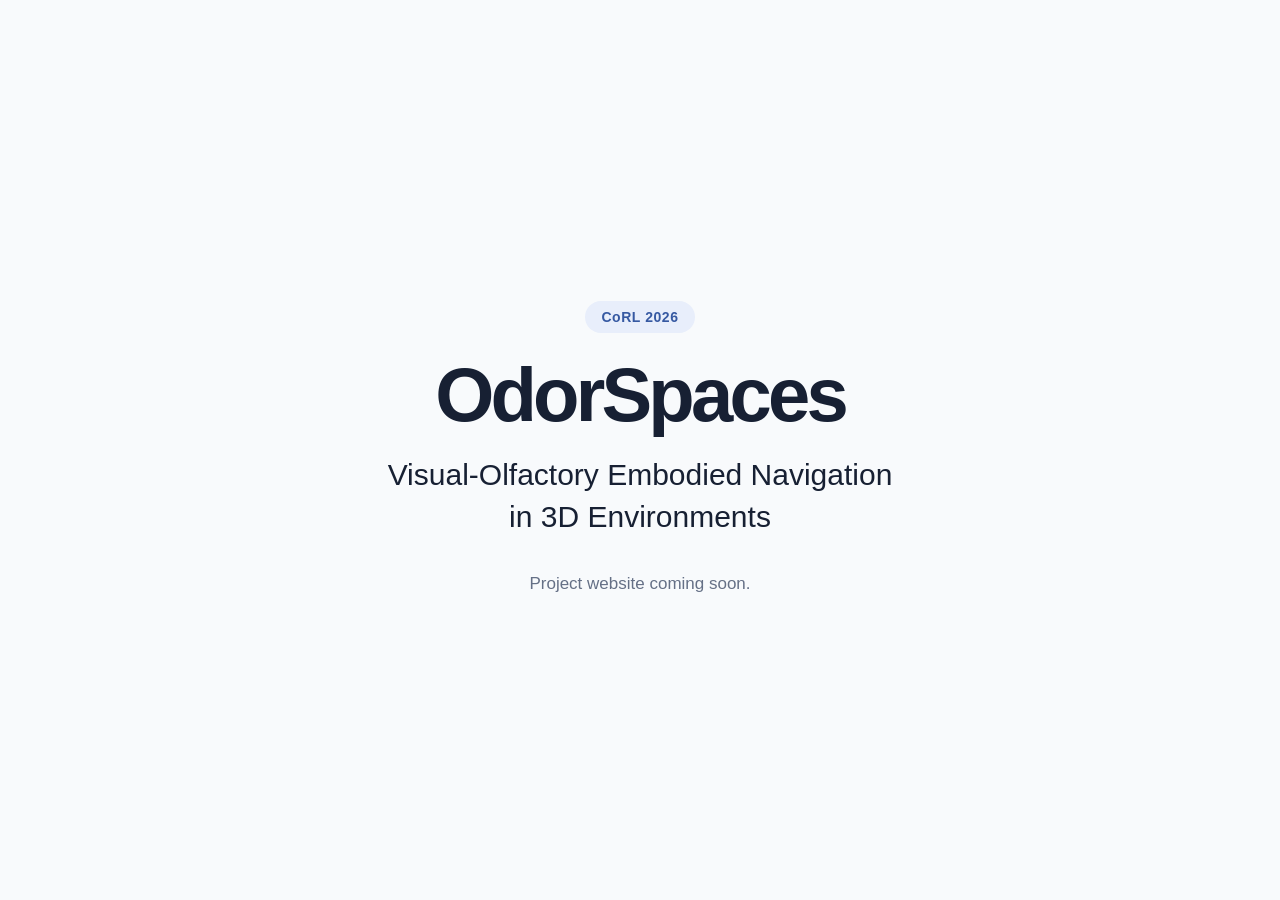
==== index.html @ 456e02c8 "Create index.html" ====
<!DOCTYPE html>
<html lang="en">
<head>
  <meta charset="UTF-8" />
  <meta name="viewport" content="width=device-width, initial-scale=1.0" />
  <meta name="description" content="OdorSpaces: Visual-Olfactory Embodied Navigation in 3D Environments — CoRL 2026 project page (coming soon)." />
  <title>OdorSpaces | CoRL 2026</title>
  <style>
    * { box-sizing: border-box; }
    body {
      margin: 0;
      min-height: 100vh;
      display: grid;
      place-items: center;
      padding: 28px;
      background: #f8fafc;
      color: #172033;
      font-family: -apple-system, BlinkMacSystemFont, "Segoe UI", Roboto, Arial, sans-serif;
      text-align: center;
    }
    main { max-width: 760px; }
    .tag {
      display: inline-block;
      margin-bottom: 18px;
      padding: 8px 16px;
      border-radius: 999px;
      background: #e8eefb;
      color: #3659a2;
      font-size: 14px;
      font-weight: 700;
      letter-spacing: .04em;
    }
    h1 { margin: 0 0 16px; font-size: clamp(44px, 9vw, 76px); letter-spacing: -.05em; }
    h2 { margin: 0; font-size: clamp(21px, 4vw, 30px); font-weight: 500; line-height: 1.4; }
    p { margin: 32px 0 0; color: #657086; font-size: 17px; line-height: 1.65; }
  </style>
</head>
<body>
  <main>
    <span class="tag">CoRL 2026</span>
    <h1>OdorSpaces</h1>
    <h2>Visual-Olfactory Embodied Navigation<br />in 3D Environments</h2>
    <p>Project website coming soon.</p>
  </main>
</body>
</html>
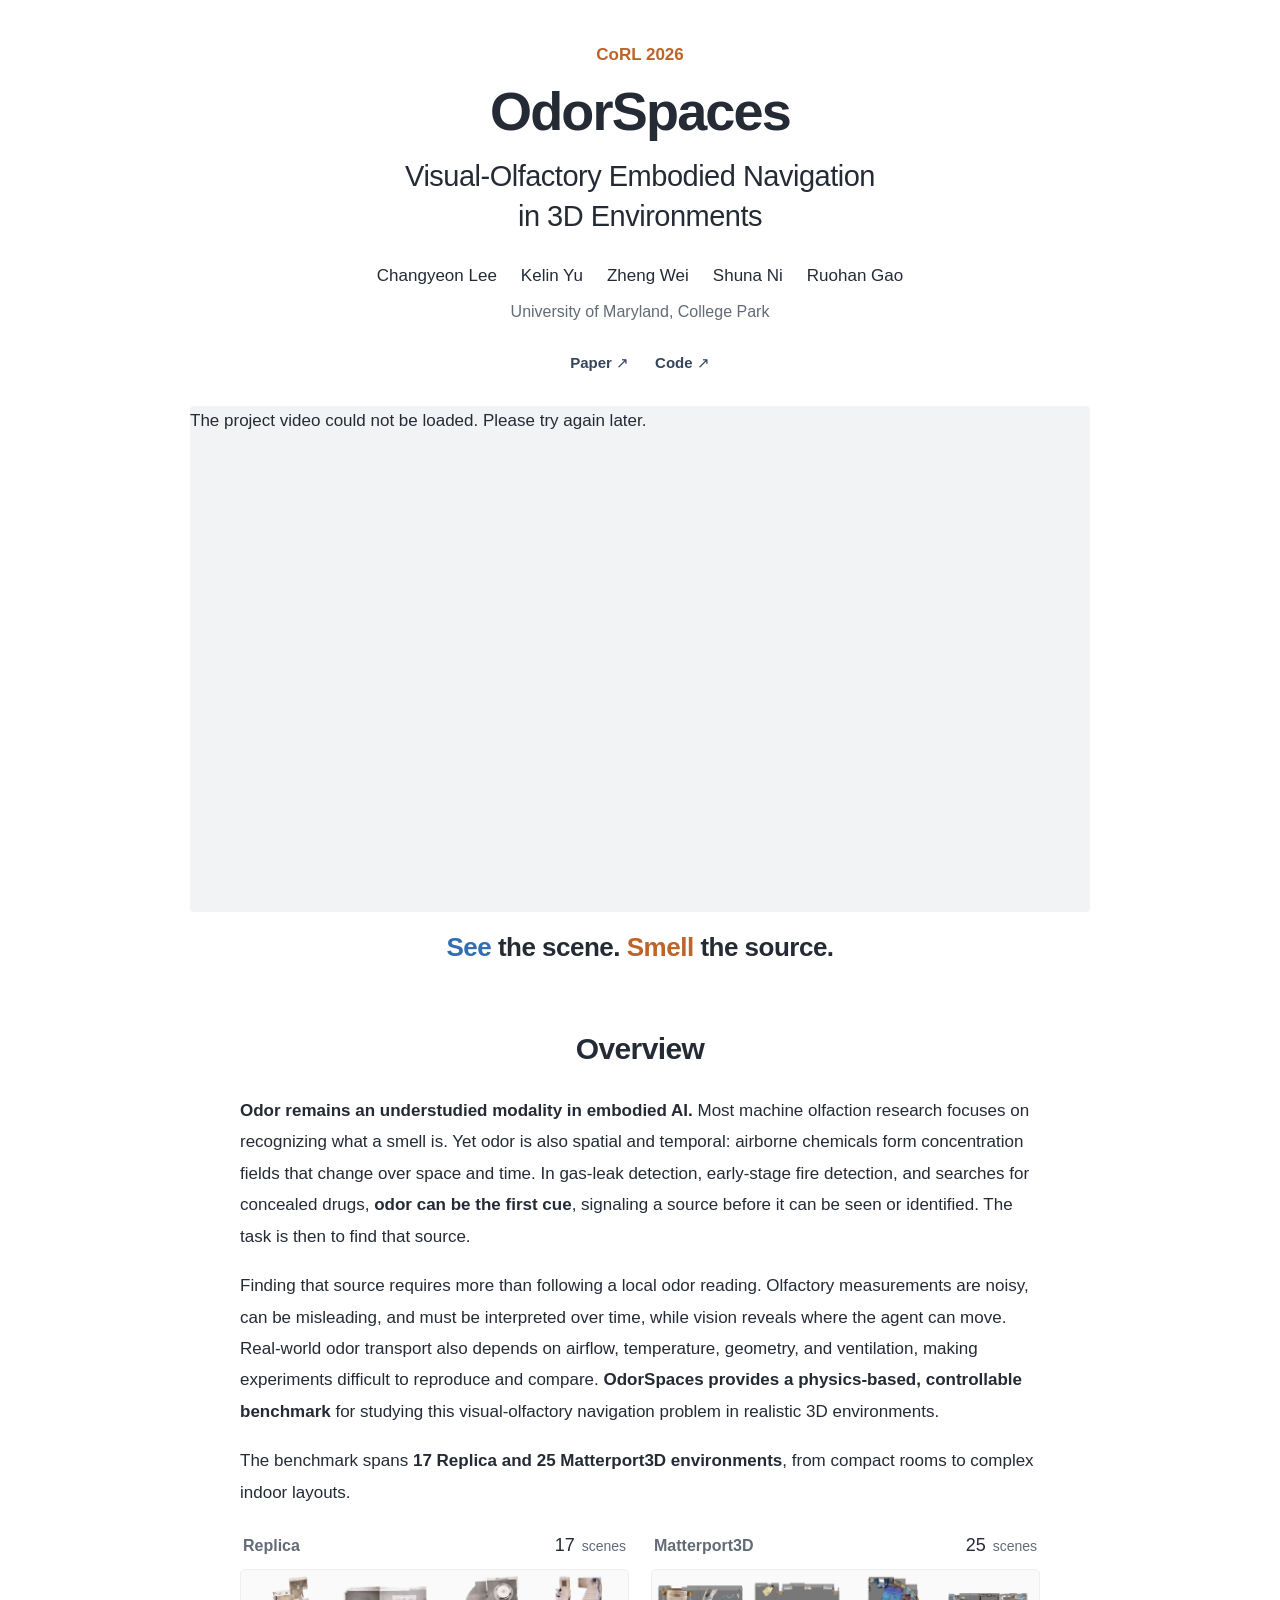
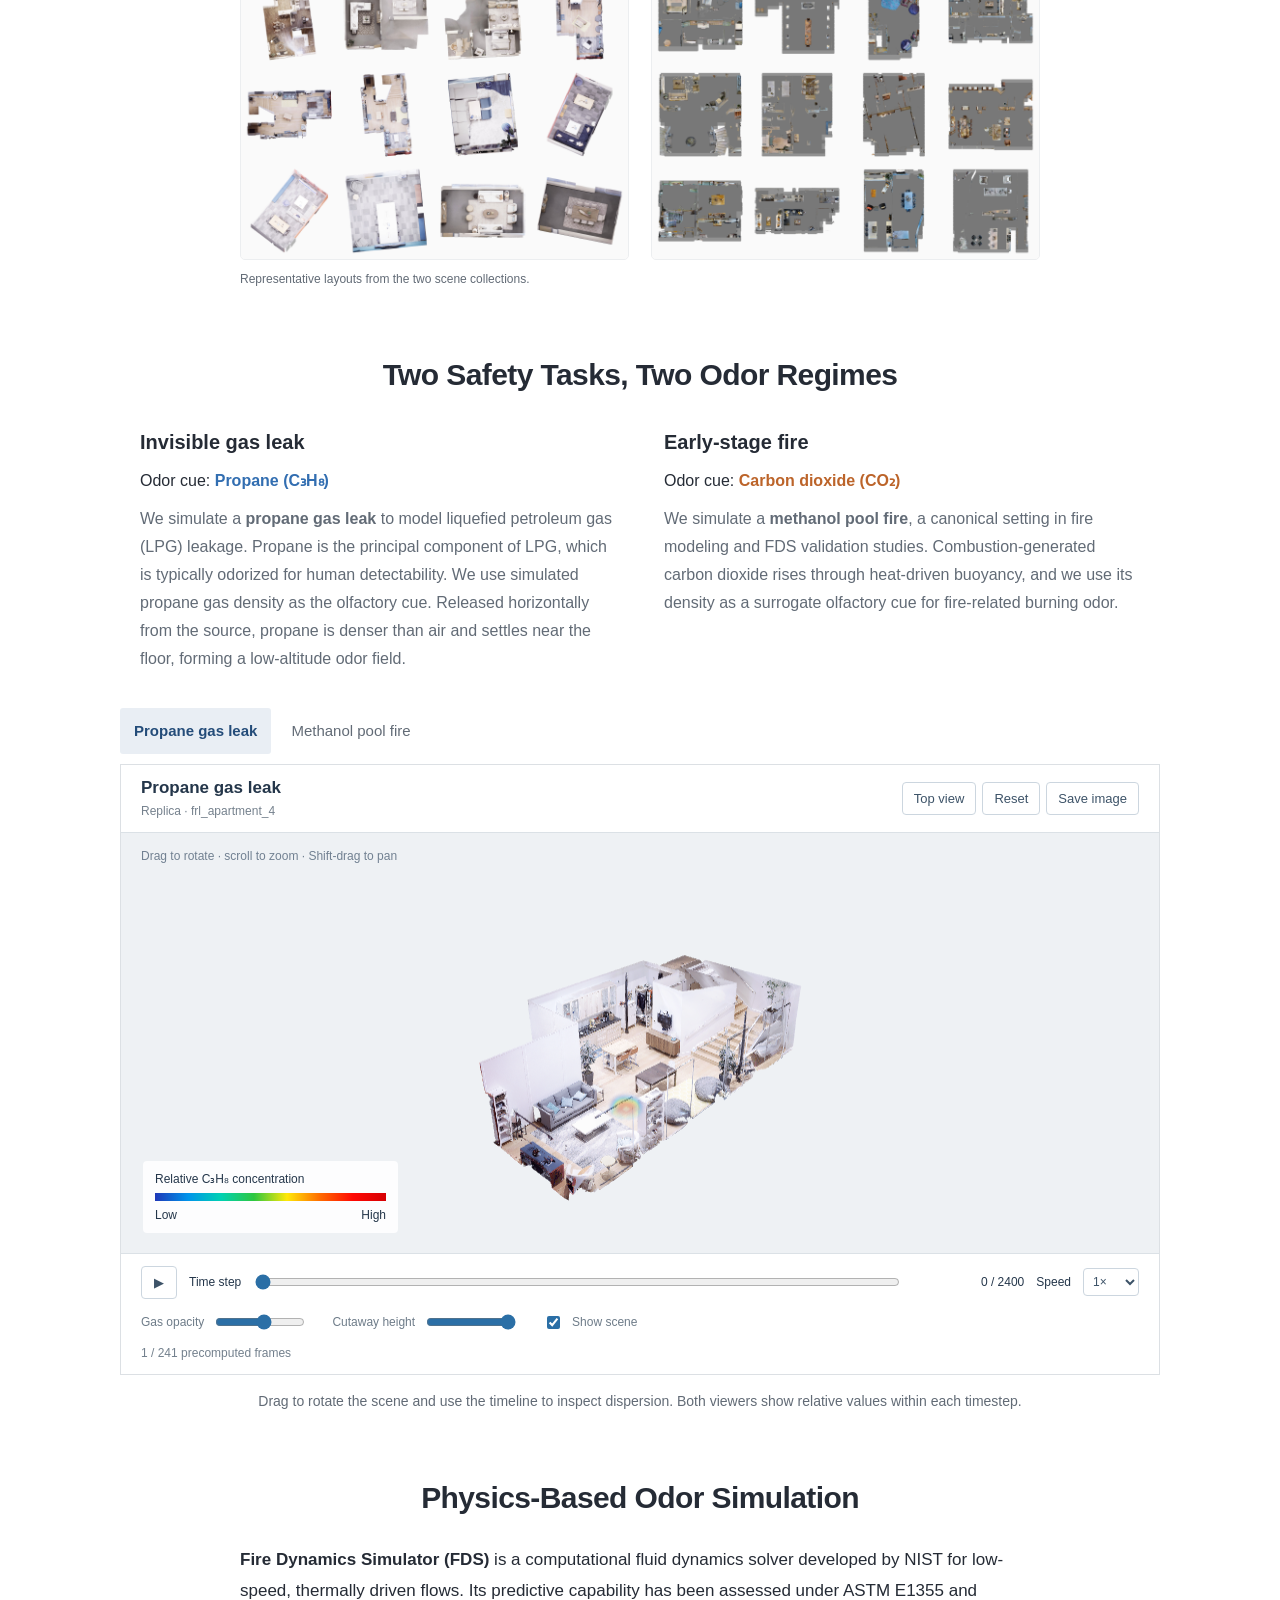
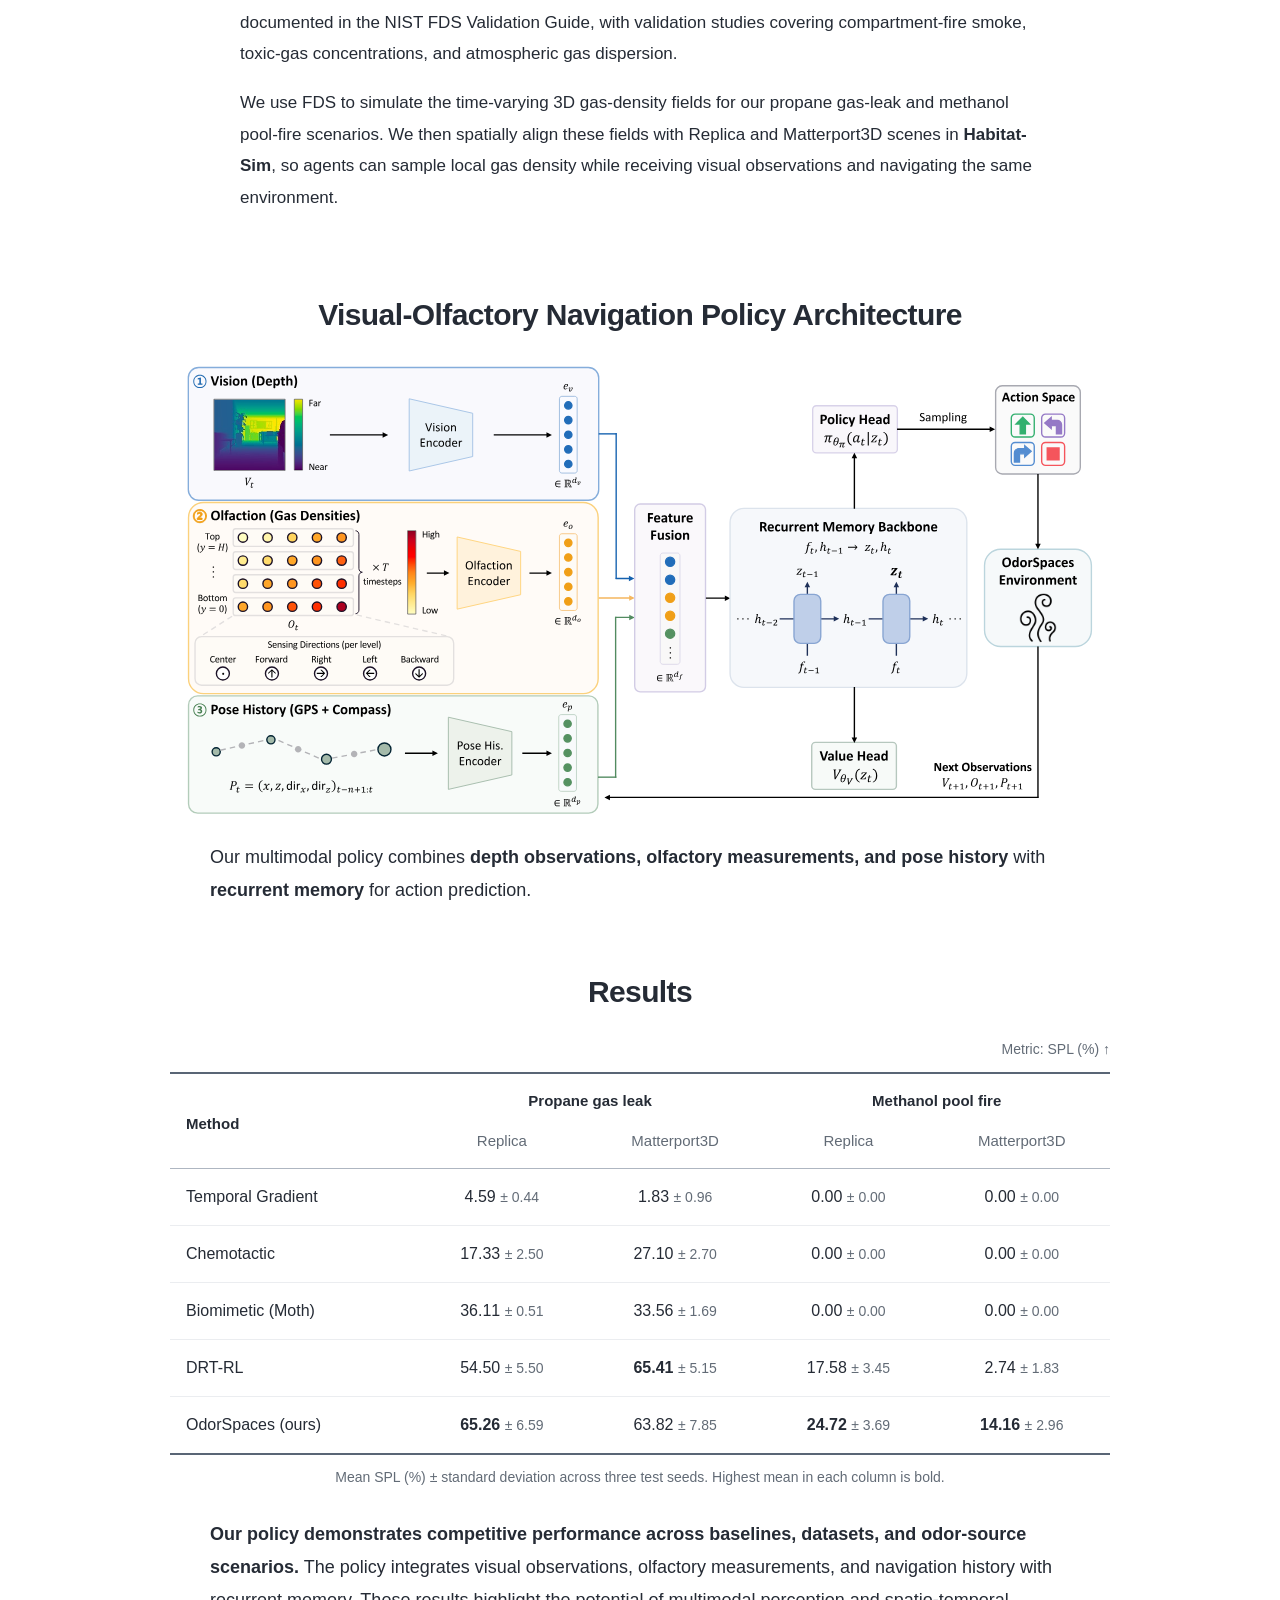
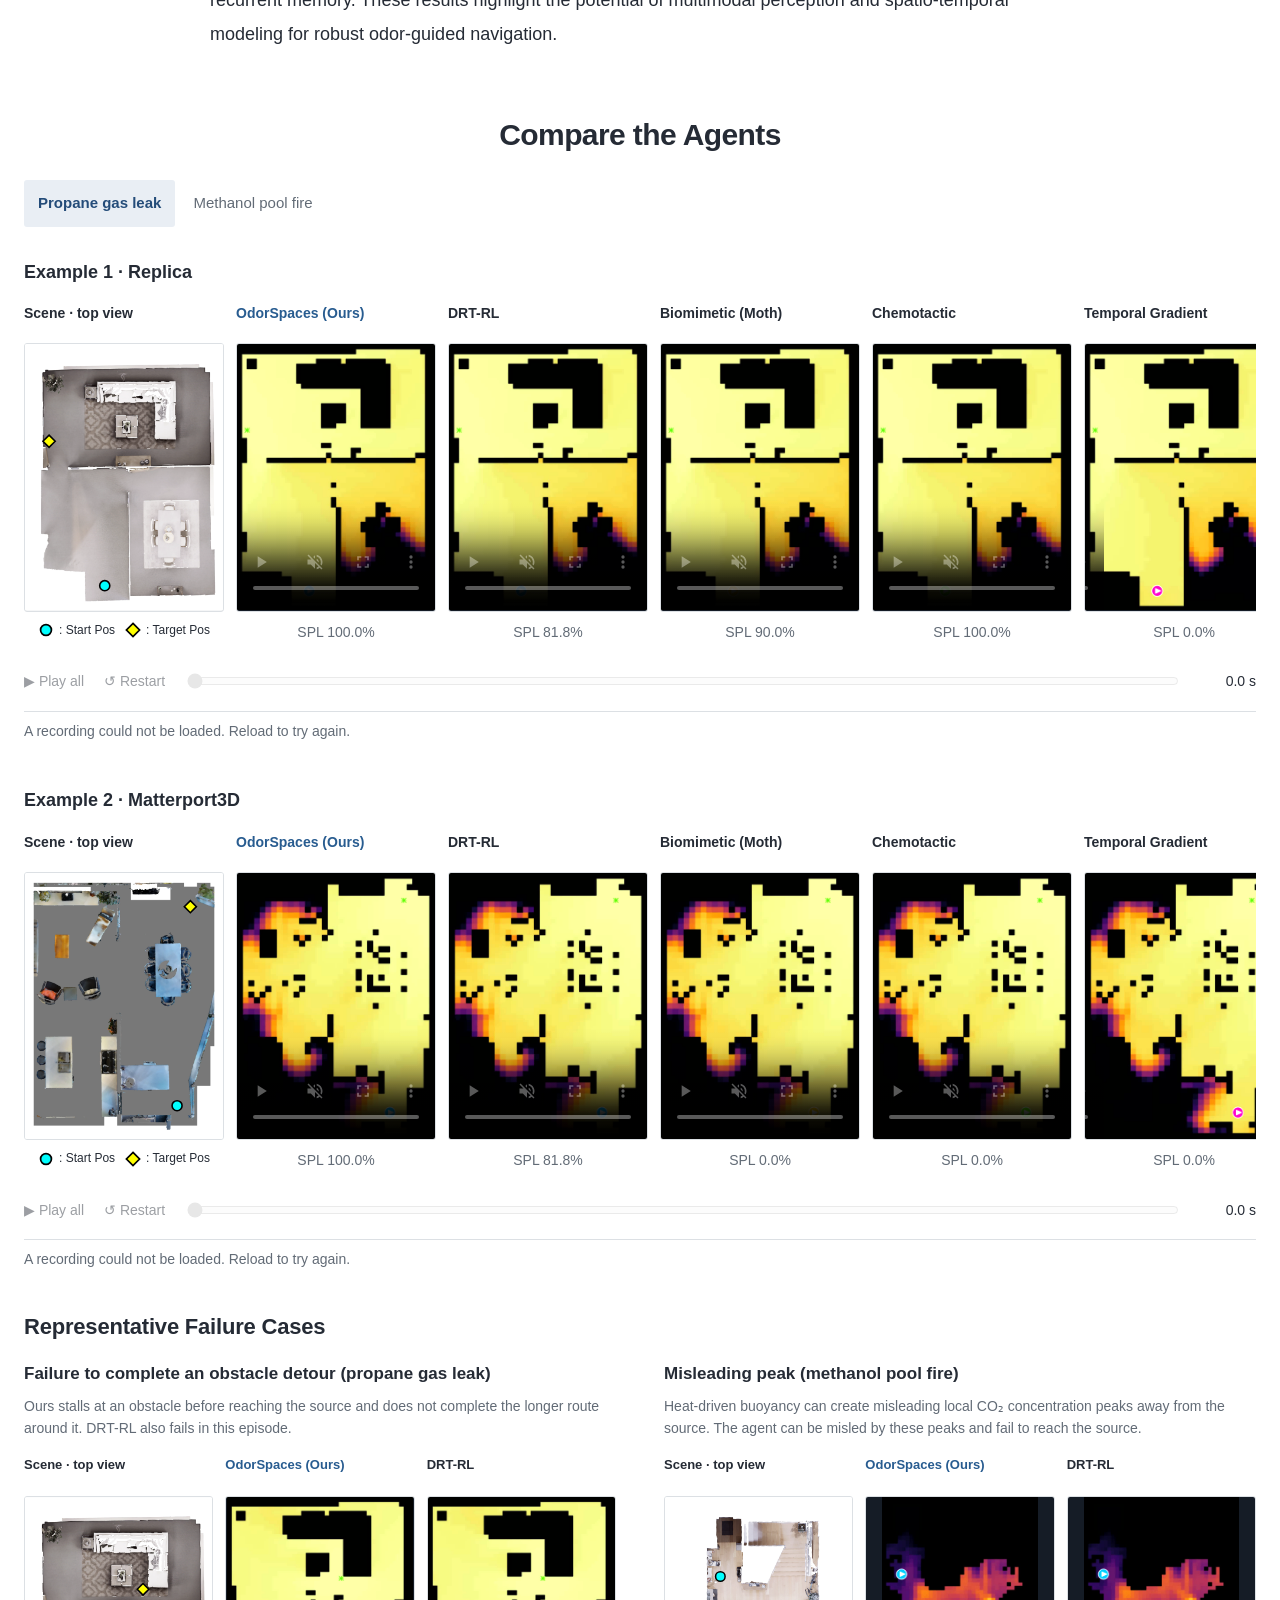
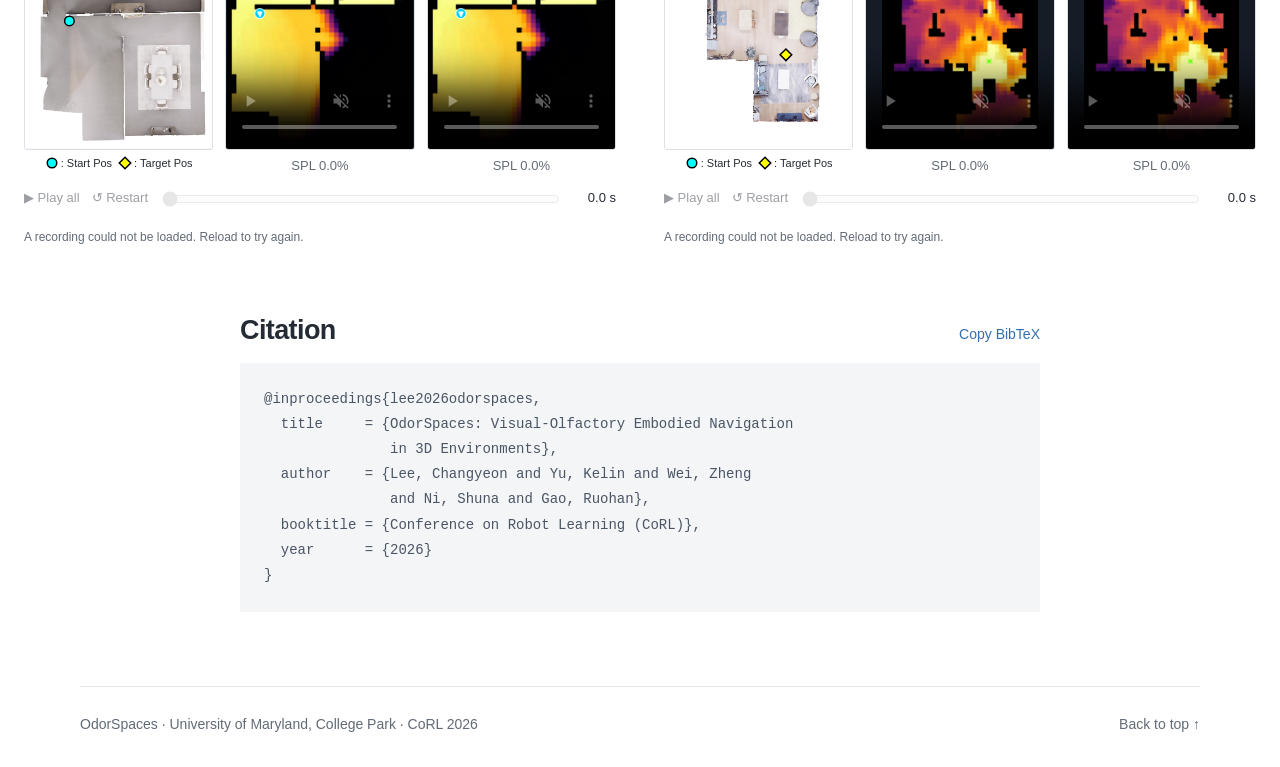
==== commit 20bf36b5: "init" ====
--- a/index.html
+++ b/index.html
@@ -1,46 +1,121 @@
 <!DOCTYPE html>
 <html lang="en">
 <head>
-  <meta charset="UTF-8" />
-  <meta name="viewport" content="width=device-width, initial-scale=1.0" />
-  <meta name="description" content="OdorSpaces: Visual-Olfactory Embodied Navigation in 3D Environments — CoRL 2026 project page (coming soon)." />
-  <title>OdorSpaces | CoRL 2026</title>
-  <style>
-    * { box-sizing: border-box; }
-    body {
-      margin: 0;
-      min-height: 100vh;
-      display: grid;
-      place-items: center;
-      padding: 28px;
-      background: #f8fafc;
-      color: #172033;
-      font-family: -apple-system, BlinkMacSystemFont, "Segoe UI", Roboto, Arial, sans-serif;
-      text-align: center;
-    }
-    main { max-width: 760px; }
-    .tag {
-      display: inline-block;
-      margin-bottom: 18px;
-      padding: 8px 16px;
-      border-radius: 999px;
-      background: #e8eefb;
-      color: #3659a2;
-      font-size: 14px;
-      font-weight: 700;
-      letter-spacing: .04em;
-    }
-    h1 { margin: 0 0 16px; font-size: clamp(44px, 9vw, 76px); letter-spacing: -.05em; }
-    h2 { margin: 0; font-size: clamp(21px, 4vw, 30px); font-weight: 500; line-height: 1.4; }
-    p { margin: 32px 0 0; color: #657086; font-size: 17px; line-height: 1.65; }
-  </style>
+  <meta charset="UTF-8">
+  <meta name="viewport" content="width=device-width, initial-scale=1">
+  <meta name="theme-color" content="#17243c">
+  <meta name="description" content="OdorSpaces is a physics-based simulation platform and benchmark for visual-olfactory embodied navigation in realistic 3D environments.">
+  <meta property="og:type" content="website">
+  <meta property="og:title" content="OdorSpaces | CoRL 2026">
+  <meta property="og:description" content="See the scene. Smell the source. A physics-based benchmark for visual-olfactory embodied navigation.">
+  <meta property="og:url" content="https://odorspaces.github.io/">
+  <meta name="twitter:card" content="summary">
+  <link rel="canonical" href="https://odorspaces.github.io/">
+  <link rel="icon" type="image/svg+xml" href="assets/favicon.svg">
+  <link rel="stylesheet" href="styles.css?v=88dfa4336c49">
+  <script type="module" src="script.js?v=fd84569c4e17"></script>
+  <title>OdorSpaces: Visual-Olfactory Embodied Navigation in 3D Environments</title>
 </head>
 <body>
-  <main>
-    <span class="tag">CoRL 2026</span>
+<a class="skip-link" href="#main">Skip to content</a>
+<main id="main">
+  <header class="project-header narrow">
+    <p class="venue">CoRL 2026</p>
     <h1>OdorSpaces</h1>
-    <h2>Visual-Olfactory Embodied Navigation<br />in 3D Environments</h2>
-    <p>Project website coming soon.</p>
-  </main>
+    <p class="paper-title">Visual-Olfactory Embodied Navigation<br>in 3D Environments</p>
+    <ul class="authors" aria-label="Authors"><li>Changyeon Lee</li><li>Kelin Yu</li><li>Zheng Wei</li><li>Shuna Ni</li><li>Ruohan Gao</li></ul>
+    <p class="affiliation">University of Maryland, College Park</p>
+    <div class="paper-links"><a href="assets/papers/odorspaces-paper.pdf" target="_blank" rel="noopener">Paper ↗</a><a href="https://github.com/changyeon2/OdorSpaces" target="_blank" rel="noopener">Code ↗</a></div>
+  </header>
+
+  <section class="teaser wide" aria-label="Project demo video">
+    <div class="project-video has-video" id="project-video">
+      <video src="assets/videos/project-demo.mp4" poster="assets/videos/project-demo-poster.jpg" controls playsinline preload="metadata" aria-label="OdorSpaces project overview">Your browser does not support embedded video. <a href="assets/videos/project-demo.mp4">Download the project video</a>.</video>
+    </div>
+    <h2 class="teaser-caption"><span class="blue">See</span> the scene. <span class="orange">Smell</span> the source.</h2>
+  </section>
+
+  <section class="paper-section narrow" id="overview">
+    <h2>Overview</h2>
+    <p><strong>Odor remains an understudied modality in embodied AI.</strong> Most machine olfaction research focuses on recognizing what a smell is. Yet odor is also spatial and temporal: airborne chemicals form concentration fields that change over space and time. In gas-leak detection, early-stage fire detection, and searches for concealed drugs, <strong>odor can be the first cue</strong>, signaling a source before it can be seen or identified. The task is then to find that source.</p>
+    <p>Finding that source requires more than following a local odor reading. Olfactory measurements are noisy, can be misleading, and must be interpreted over time, while vision reveals where the agent can move. Real-world odor transport also depends on airflow, temperature, geometry, and ventilation, making experiments difficult to reproduce and compare. <strong>OdorSpaces provides a physics-based, controllable benchmark</strong> for studying this visual-olfactory navigation problem in realistic 3D environments.</p>
+    <p>The benchmark spans <strong>17 Replica and 25 Matterport3D environments</strong>, from compact rooms to complex indoor layouts.</p>
+    <div class="environment-mosaics" aria-label="Representative supported environments">
+      <figure class="environment-mosaic" tabindex="0">
+        <figcaption><strong>Replica</strong><span><b>17</b> scenes</span></figcaption>
+        <img class="environment-image" src="assets/environment-overview/replica.jpg?v=f4fd98938454" width="1600" height="1200" loading="lazy" decoding="async" alt="Twelve representative Replica scene layouts">
+      </figure>
+      <figure class="environment-mosaic" tabindex="0">
+        <figcaption><strong>Matterport3D</strong><span><b>25</b> scenes</span></figcaption>
+        <img class="environment-image" src="assets/environment-overview/mp3d.jpg?v=e18e47d3de38" width="1600" height="1200" loading="lazy" decoding="async" alt="Twelve representative Matterport3D scene layouts">
+      </figure>
+    </div>
+    <p class="environment-note">Representative layouts from the two scene collections.</p>
+  </section>
+
+  <section class="paper-section wide" id="environments">
+    <h2>Two Safety Tasks, Two Odor Regimes</h2>
+    <div class="task-descriptions">
+      <article><h3>Invisible gas leak</h3><p class="odor-cue">Odor cue: <strong>Propane (C₃H₈)</strong></p><p>We simulate a <strong>propane gas leak</strong> to model liquefied petroleum gas (LPG) leakage. Propane is the principal component of LPG, which is typically odorized for human detectability. We use simulated propane gas density as the olfactory cue. Released horizontally from the source, propane is denser than air and settles near the floor, forming a low-altitude odor field.</p></article>
+      <article><h3>Early-stage fire</h3><p class="odor-cue">Odor cue: <strong>Carbon dioxide (CO₂)</strong></p><p>We simulate a <strong>methanol pool fire</strong>, a canonical setting in fire modeling and FDS validation studies. Combustion-generated carbon dioxide rises through heat-driven buoyancy, and we use its density as a surrogate olfactory cue for fire-related burning odor.</p></article>
+    </div>
+    <div class="offline-tabs" role="group" aria-label="Choose precomputed gas visualization"><button type="button" data-offline="propane" aria-pressed="true" class="selected">Propane gas leak</button><button type="button" data-offline="methanol" aria-pressed="false">Methanol pool fire</button></div>
+    <iframe id="offline-viewer" class="offline-viewer" src="offline/propane.html?v=929568eb56e8" title="Propane gas dispersion: interactive offline 3D volume visualization" loading="lazy"></iframe>
+    <p class="figure-caption">Drag to rotate the scene and use the timeline to inspect dispersion. Both viewers show relative values within each timestep.</p>
+  </section>
+
+  <section class="paper-section narrow" id="simulation">
+    <h2>Physics-Based Odor Simulation</h2>
+    <p><strong>Fire Dynamics Simulator (FDS)</strong> is a computational fluid dynamics solver developed by NIST for low-speed, thermally driven flows. Its predictive capability has been assessed under ASTM E1355 and documented in the NIST FDS Validation Guide, with validation studies covering compartment-fire smoke, toxic-gas concentrations, and atmospheric gas dispersion.</p>
+    <p>We use FDS to simulate the time-varying 3D gas-density fields for our propane gas-leak and methanol pool-fire scenarios. We then spatially align these fields with Replica and Matterport3D scenes in <strong>Habitat-Sim</strong>, so agents can sample local gas density while receiving visual observations and navigating the same environment.</p>
+  </section>
+
+  <section class="paper-section wide" id="method">
+    <h2>Visual-Olfactory Navigation Policy Architecture</h2>
+    <figure class="method-figure"><a href="assets/figures/policy-architecture.pdf" target="_blank" rel="noopener" aria-label="Enlarge the policy architecture"><img src="assets/figures/policy-architecture.svg" width="992" height="490" loading="lazy" alt="Depth, gas density, and pose history are encoded and fused, then passed through recurrent memory to policy and value heads."></a></figure>
+    <p class="results-discussion">Our multimodal policy combines <strong>depth observations, olfactory measurements, and pose history</strong> with <strong>recurrent memory</strong> for action prediction.</p>
+  </section>
+
+  <section class="paper-section wide" id="results">
+    <h2>Results</h2>
+    <p class="results-metric">Metric: SPL (%) ↑</p>
+    <div class="results-scroll" tabindex="0" role="region" aria-label="Results table; scroll horizontally on small screens">
+      <table class="results-table"><caption>Mean SPL (%) ± standard deviation across three test seeds. Highest mean in each column is bold.</caption><thead><tr><th rowspan="2" scope="col">Method</th><th colspan="2" scope="colgroup">Propane gas leak</th><th colspan="2" scope="colgroup">Methanol pool fire</th></tr><tr><th scope="col">Replica</th><th scope="col">Matterport3D</th><th scope="col">Replica</th><th scope="col">Matterport3D</th></tr></thead><tbody>
+        <tr><th scope="row">Temporal Gradient</th><td>4.59 <span>± 0.44</span></td><td>1.83 <span>± 0.96</span></td><td>0.00 <span>± 0.00</span></td><td>0.00 <span>± 0.00</span></td></tr>
+        <tr><th scope="row">Chemotactic</th><td>17.33 <span>± 2.50</span></td><td>27.10 <span>± 2.70</span></td><td>0.00 <span>± 0.00</span></td><td>0.00 <span>± 0.00</span></td></tr>
+        <tr><th scope="row">Biomimetic (Moth)</th><td>36.11 <span>± 0.51</span></td><td>33.56 <span>± 1.69</span></td><td>0.00 <span>± 0.00</span></td><td>0.00 <span>± 0.00</span></td></tr>
+        <tr><th scope="row">DRT-RL</th><td>54.50 <span>± 5.50</span></td><td><strong class="best">65.41</strong> <span>± 5.15</span></td><td>17.58 <span>± 3.45</span></td><td>2.74 <span>± 1.83</span></td></tr>
+        <tr><th scope="row">OdorSpaces (ours)</th><td><strong class="best">65.26</strong> <span>± 6.59</span></td><td>63.82 <span>± 7.85</span></td><td><strong class="best">24.72</strong> <span>± 3.69</span></td><td><strong class="best">14.16</strong> <span>± 2.96</span></td></tr>
+      </tbody></table>
+    </div>
+    <p class="results-discussion"><strong>Our policy demonstrates competitive performance across baselines, datasets, and odor-source scenarios.</strong> The policy integrates visual observations, olfactory measurements, and navigation history with recurrent memory. These results highlight the potential of multimodal perception and spatio-temporal modeling for robust odor-guided navigation.</p>
+  </section>
+
+  <section class="paper-section wide" id="agent-comparison">
+    <h2>Compare the Agents</h2>
+    <div class="comparison-toolbar"><div class="segmented" role="group" aria-label="Choose agent comparison task"><button type="button" data-comparison="gas" class="selected" aria-pressed="true">Propane gas leak</button><button type="button" data-comparison="fire" aria-pressed="false">Methanol pool fire</button></div></div>
+    <div id="comparison-episodes" aria-live="polite"></div>
+    <noscript><p>Enable JavaScript to compare the agent recordings.</p></noscript>
+  </section>
+
+  <section class="paper-section wide" id="failure-cases">
+    <h2>Representative Failure Cases</h2>
+    <div id="failure-episodes"></div>
+    <noscript><p>Enable JavaScript to compare the failure-case recordings.</p></noscript>
+  </section>
+
+  <section class="paper-section narrow" id="citation"><div class="citation-heading"><h2>Citation</h2><button type="button" class="text-button" id="copy-citation">Copy BibTeX</button></div>
+<pre class="citation"><code id="bibtex">@inproceedings{lee2026odorspaces,
+  title     = {OdorSpaces: Visual-Olfactory Embodied Navigation
+               in 3D Environments},
+  author    = {Lee, Changyeon and Yu, Kelin and Wei, Zheng
+               and Ni, Shuna and Gao, Ruohan},
+  booktitle = {Conference on Robot Learning (CoRL)},
+  year      = {2026}
+}</code></pre>
+    <p id="copy-feedback" class="copy-feedback" role="status"></p>
+  </section>
+</main>
+<footer><p>OdorSpaces · University of Maryland, College Park · CoRL 2026</p><a href="#main">Back to top ↑</a></footer>
 </body>
 </html>
--- a/styles.css
+++ b/styles.css
@@ -0,0 +1,76 @@
+:root{--ink:#252b35;--muted:#626b76;--line:#dce0e4;--blue:#326eb1;--orange:#bc642a}
+*{box-sizing:border-box}html{scroll-behavior:smooth;scroll-padding-top:30px}body{margin:0;background:#fff;color:var(--ink);font:17px/1.75 -apple-system,BlinkMacSystemFont,"Segoe UI",Arial,sans-serif;-webkit-font-smoothing:antialiased}h1,h2,h3,p,figure{margin:0}a{color:var(--blue);text-decoration:none}a:hover{text-decoration:underline}button,input,select{font:inherit}button{cursor:pointer}button:disabled,input:disabled{cursor:default;opacity:.45}button,a{touch-action:manipulation}summary:focus-visible,button:focus-visible,a:focus-visible,input:focus-visible,select:focus-visible,[tabindex]:focus-visible{outline:3px solid #368ac8;outline-offset:4px}[hidden]{display:none!important}img{display:block;max-width:100%;height:auto}.narrow{width:min(800px,calc(100% - 40px));margin-inline:auto}.wide{width:min(1040px,calc(100% - 48px));margin-inline:auto}.skip-link{position:fixed;top:-60px;left:15px;background:#17243c;color:white;padding:10px;z-index:10}.skip-link:focus{top:10px}
+.project-header{text-align:center;padding-top:40px}.venue{color:var(--orange);font-size:17px;font-weight:600;margin-bottom:10px}h1{font-size:clamp(40px,5vw,54px);font-weight:700;line-height:1.15;letter-spacing:-1.8px}.paper-title{font-size:clamp(23px,3vw,29px);font-weight:500;line-height:1.4;letter-spacing:-.5px;margin:14px 0 24px}.authors{list-style:none;display:flex;justify-content:center;flex-wrap:wrap;gap:4px 24px;padding:0;margin:0;font-size:17px}.affiliation{color:var(--muted);font-size:16px;margin-top:7px}.paper-links{display:flex;flex-wrap:wrap;justify-content:center;gap:10px 26px;margin-top:24px;font-size:15px}.paper-links a{color:#35455b;font-weight:550}.paper-links>span{color:var(--muted)}.paper-links small{font-size:13px;margin-left:3px}
+.teaser{margin-top:30px;width:min(900px,calc(100% - 48px))}.project-video{position:relative;aspect-ratio:16/7.4;overflow:hidden;background:#f2f3f4;border-radius:4px}.teaser-caption{text-align:center;font-size:26px;letter-spacing:-.5px;font-weight:550;margin:24px 0 5px}.blue{color:var(--blue)}.orange{color:var(--orange)}.project-video>video{display:block;width:100%;height:100%;object-fit:contain;background:#141b23}
+.paper-section{padding-top:64px}h2{text-align:center;font-size:30px;font-weight:600;letter-spacing:-.6px;line-height:1.35;margin-bottom:25px}.paper-section.narrow>p:not(.copy-feedback){line-height:1.85;margin-bottom:18px}.paper-section strong{font-weight:600}.task-descriptions{display:grid;grid-template-columns:1fr 1fr;gap:48px;margin:30px auto 25px;padding-inline:20px}.task-descriptions h3{font-size:20px;font-weight:550;display:flex;align-items:baseline;gap:14px;margin-bottom:7px}.task-descriptions p{color:var(--muted);font-size:16px}.figure-caption,figcaption{font-size:14px;line-height:1.7;color:var(--muted)}.figure-caption{max-width:950px;margin:15px auto 0;text-align:center}
+.offline-tabs{display:flex;align-items:center;gap:6px;border-bottom:1px solid var(--line);padding:10px 0;margin-top:24px}.offline-tabs button,.segmented button{border:0;background:transparent;padding:10px 14px;font-size:15px;color:var(--muted);border-radius:3px}.offline-tabs button.selected,.segmented .selected{background:#e9eef4;color:#244c79;font-weight:600}.offline-viewer{display:block;width:100%;height:610px;border:1px solid var(--line);border-top:0;background:#f3f5f7}
+.method-figure{padding:5px 15px 0}.method-figure>a{display:block;position:relative;background:#fff;border-radius:6px;transition:transform .13s ease,box-shadow .13s ease;transform-origin:center;isolation:isolate}.method-figure>a:hover,.method-figure>a:focus-visible{z-index:3;transform:translateY(-.4px);box-shadow:0 4px 12px #1c31451c}.method-figure img{width:100%}.method-figure figcaption{text-align:center;max-width:850px;margin:20px auto 0}
+.results-scroll{overflow-x:auto;padding:2px 0}.results-table{width:100%;border-collapse:collapse;white-space:nowrap;font-size:16px;font-variant-numeric:tabular-nums;border-top:2px solid #596575;border-bottom:2px solid #596575}.results-table caption{caption-side:bottom;text-align:center;font-size:14px;color:var(--muted);padding-top:10px;white-space:normal}.results-table th,.results-table td{padding:14px 16px;text-align:center}.results-table thead{font-size:15px;border-bottom:1px solid #aeb6c1}.results-table thead tr:first-child th{padding-top:14px;padding-bottom:8px;font-weight:600}.results-table thead tr:last-child th{padding-top:6px;font-weight:450;color:var(--muted)}.results-table tbody th,.results-table th[rowspan]{text-align:left}.results-table tbody th{font-weight:450}.results-table tbody tr+tr{border-top:1px solid #ebedf0}.results-table td span{font-size:14px;color:var(--muted)}.results-table .best{font-weight:750;color:var(--ink)}
+#agent-comparison{width:min(1320px,calc(100% - 48px))}.comparison-toolbar{display:flex;align-items:center;justify-content:space-between;margin-bottom:24px}.comparison-toolbar>span{font-size:14px;color:var(--muted)}.segmented{display:flex;gap:4px}.episode-row{margin-top:30px}.episode-row+.episode-row{margin-top:42px}.episode-row h3{font-size:18px;font-weight:550;margin-bottom:16px;text-transform:none}.episode-scroll{overflow-x:auto;padding:0 0 8px}.episode-grid{display:grid;grid-template-columns:repeat(6,minmax(0,1fr));gap:14px}.episode-grid figcaption{font-size:14px;font-weight:550;color:var(--ink);padding-bottom:9px;white-space:nowrap}.scene-tile>a,.agent-media{display:block;aspect-ratio:var(--comparison-aspect,1200/888);border:1px solid var(--line);border-radius:3px;overflow:hidden;background:#f5f6f7;position:relative}.scene-tile img{width:100%;height:100%;object-fit:contain;background:#fff}.agent-media video{display:block;width:100%;height:100%;object-fit:contain;background:#121821}.agent-tile[data-agent=ours] figcaption{color:#285c90}.missing-video{position:absolute;inset:0;display:grid;place-items:center;text-align:center;font-size:14px;color:var(--muted);padding:15px}.comparison-controls{display:flex;align-items:center;gap:20px;padding:12px 0;border-bottom:1px solid var(--line)}.comparison-controls button{font-size:14px;background:transparent;border:0;color:var(--ink);white-space:nowrap;padding:5px 0}.comparison-controls input{flex:1;min-width:25px;accent-color:var(--blue)}.comparison-controls output{font-size:14px;white-space:nowrap;min-width:55px;font-variant-numeric:tabular-nums;text-align:right}.episode-status{font-size:14px;color:var(--muted);margin-top:7px}.episode-status:empty{display:none}
+.citation-heading{display:flex;align-items:baseline;justify-content:space-between}.citation-heading h2{text-align:left;font-size:27px;margin-bottom:14px}.text-button{padding:5px 0;background:none;border:0;font-size:14px;color:var(--blue)}.citation{padding:24px;background:#f4f5f6;margin:0;border-radius:3px;overflow:auto;font:14px/1.8 ui-monospace,SFMono-Regular,Consolas,monospace;color:#4a5565}.copy-feedback{font-size:14px;color:var(--blue);height:24px;margin-top:5px}footer{width:min(1120px,calc(100% - 40px));margin:45px auto 0;padding:25px 0 30px;border-top:1px solid #e3e6e9;display:flex;align-items:center;justify-content:space-between;gap:20px;font-size:14px;color:var(--muted)}footer a{color:var(--muted)}
+@media(max-width:800px){.project-header{padding-top:36px}.wide,#agent-comparison{width:calc(100% - 36px)}.paper-section{padding-top:60px}.project-video{aspect-ratio:16/9}.task-descriptions{padding:0;gap:28px}.comparison-toolbar>span{display:none}.episode-grid{grid-template-columns:repeat(6,220px)}}
+@media(max-width:540px){body{font-size:16px}.project-header{padding-top:30px}.authors{font-size:16px;gap:5px 16px}.affiliation{font-size:15px;margin-top:10px}.paper-links{gap:8px 20px}.teaser{margin-top:28px}.teaser-caption{font-size:23px;margin-top:20px}.paper-section{padding-top:52px}h2{font-size:27px;margin-bottom:22px}.task-descriptions{grid-template-columns:1fr;gap:24px}.task-descriptions h3{font-size:19px}.offline-tabs{flex-wrap:wrap;gap:3px}.offline-tabs button,.segmented button{font-size:14px;padding:9px 10px}.offline-viewer{height:650px}.method-figure{padding:0}.method-figure>a:hover,.method-figure>a:focus-visible{transform:none}.results-table th,.results-table td{padding:13px 12px}.comparison-controls{gap:14px}.comparison-controls button{font-size:14px}.citation{font-size:13px;padding:18px}footer{font-size:13px;flex-wrap:wrap;gap:8px}}
+@media(prefers-reduced-motion:reduce){html{scroll-behavior:auto}.method-figure>a{transition:none}.method-figure>a:hover,.method-figure>a:focus-visible{transform:none}}
+
+.teaser-caption{margin:18px 0 0}.episode-spl{margin-top:8px;text-align:center;font-size:14px;color:var(--muted);font-variant-numeric:tabular-nums}
+
+.results-metric{text-align:right;font-size:14px;color:var(--muted);margin:0 0 8px}
+
+#method,#results{width:min(940px,calc(100% - 36px))}.project-video.has-video{aspect-ratio:16/9}
+
+.task-descriptions .odor-cue{font-size:16px;color:var(--ink);margin:4px 0 10px}
+.odor-cue strong{color:var(--blue)}
+.task-descriptions article:last-child .odor-cue strong{color:var(--orange)}
+.results-discussion{max-width:860px;margin:26px auto 0;font-size:18px;line-height:1.85}
+.episode-grid figcaption{font-size:14px;line-height:1.4;min-height:39px;white-space:normal;padding-bottom:10px}
+.agent-tile,.scene-tile{min-width:0}
+@media(min-width:801px) and (max-width:1199px){.episode-grid{grid-template-columns:repeat(6,190px)}}
+@media(max-width:800px){.teaser{width:calc(100% - 36px)}.episode-scroll{scroll-snap-type:x proximity}.episode-grid>figure{scroll-snap-align:start}}
+@media(max-width:540px){.results-discussion{font-size:17px;line-height:1.8}.offline-viewer{height:580px}}
+
+/* Presentation-only brightness adjustment, shared by all policies in each task. */
+.agent-media video{filter:brightness(1.15)}
+
+.comparison-intro{margin-bottom:20px;color:var(--muted)}
+/* Keep comparisons on one row, with identical media sizes in both sections. */
+#agent-comparison,#failure-cases{--comparison-card-width:200px}
+#agent-comparison{width:min(1260px,calc(100% - 48px))}
+#comparison-episodes .episode-grid{grid-template-columns:repeat(6,var(--comparison-card-width));gap:12px}
+#failure-episodes .episode-grid{grid-template-columns:repeat(3,var(--comparison-card-width));gap:12px}
+#failure-cases{width:min(1296px,calc(100% - 48px));padding-top:40px}
+#failure-episodes{display:grid;grid-template-columns:repeat(2,minmax(0,1fr));gap:48px;align-items:start}
+@media(min-width:801px){#failure-episodes .episode-grid{grid-template-columns:repeat(3,minmax(0,1fr))}}
+#failure-cases>h2{text-align:left;font-size:22px;font-weight:550;letter-spacing:-.2px;margin-bottom:20px}
+.failure-row{min-width:0;display:grid;grid-template-columns:minmax(0,1fr);grid-template-areas:"title" "description" "media" "controls" "status";margin-top:0}
+.failure-row+.failure-row{margin-top:0}
+.failure-row h3{grid-area:title;font-size:17px;line-height:1.5;font-weight:550;margin-bottom:8px}
+.failure-description{grid-area:description;font-size:14px;line-height:1.6;color:var(--muted);margin:0 0 16px}
+.failure-row .episode-scroll{grid-area:media;min-width:0;padding:0}
+.failure-row .episode-grid figcaption{font-size:13px;min-height:40px;padding-bottom:6px}
+.failure-row .episode-spl{font-size:13px;margin-top:5px}
+.failure-row .comparison-controls{grid-area:controls;gap:12px;padding:5px 0;border-bottom:0}
+.failure-row .comparison-controls button,.failure-row .comparison-controls output{font-size:13px}
+.failure-row .comparison-controls output{min-width:42px}
+.failure-row .episode-status{grid-area:status;font-size:12px}
+@media(max-width:800px){#agent-comparison,#failure-cases{--comparison-card-width:240px}#agent-comparison{width:calc(100% - 36px)}#failure-cases{width:min(calc(3 * var(--comparison-card-width) + 24px),calc(100% - 36px))}#failure-episodes{grid-template-columns:1fr;gap:24px}.failure-row+.failure-row{padding-top:24px;border-top:1px solid var(--line)}}
+.results-scroll,.environment-mosaic{position:relative;background:#fff;transition:transform .13s ease,box-shadow .13s ease;transform-origin:center}
+.results-scroll:hover,.results-scroll:focus-visible,.environment-mosaic:hover,.environment-mosaic:focus-visible{z-index:2;transform:translateY(-.4px);box-shadow:0 4px 12px #1c31451c}
+.video-result{position:absolute;inset:0;display:flex;align-items:center;justify-content:center;color:#fff;font-size:18px;font-weight:700;line-height:1.2;text-shadow:0 2px 8px #0008;pointer-events:none}
+.video-result.success{background:#164b3980}.video-result.fail{background:#742b3280}
+@media(max-width:540px){.results-scroll:hover,.results-scroll:focus-visible,.environment-mosaic:hover,.environment-mosaic:focus-visible{transform:none}}
+@media(prefers-reduced-motion:reduce){.results-scroll,.environment-mosaic{transition:none}.results-scroll:hover,.results-scroll:focus-visible,.environment-mosaic:hover,.environment-mosaic:focus-visible{transform:none}}
+
+/* Aggregate scene overview; only rendered mosaics are delivered. */
+.environment-mosaics{display:grid;grid-template-columns:1fr 1fr;gap:28px}.environment-mosaic{min-width:0}.environment-mosaic figcaption{display:flex;justify-content:space-between;align-items:baseline;margin-bottom:14px;padding:0 3px}.environment-mosaic figcaption strong{font-size:20px;font-weight:600}.environment-mosaic figcaption span{font-size:14px;color:var(--muted)}.environment-mosaic figcaption b{font-size:24px;color:var(--ink);font-weight:500;margin-right:3px}.environment-image{display:block;width:100%;aspect-ratio:4/3;object-fit:contain;background:#fafafa;border:1px solid #eceef0;border-radius:5px}.environment-note{margin-top:15px;font-size:14px;color:var(--muted)}
+@media(max-width:600px){.environment-mosaics{grid-template-columns:1fr;gap:24px}.environment-mosaic figcaption{margin-bottom:9px}.environment-mosaic figcaption strong{font-size:18px}.environment-note{margin-top:15px;font-size:14px;color:var(--muted)}}
+
+/* Uniform portrait stages match the original propane MP3D presentation. */
+.scene-tile>a,.agent-media{aspect-ratio:894/1200}
+.rotated-scene img{position:absolute;left:50%;top:50%;width:134.228188%;height:74.5%;max-width:none;transform:translate(-50%,-50%) rotate(90deg);object-fit:contain}
+.scene-legend{display:flex;justify-content:center;gap:10px;margin-top:8px;font-size:12px;line-height:1.75;color:var(--ink)}.scene-legend>span{display:inline-flex;align-items:center;gap:5px}.scene-key{display:inline-block;width:16px;height:16px;flex:none;overflow:visible}
+.failure-row .scene-legend{flex-wrap:wrap;gap:0 6px;font-size:11px;line-height:1.5;margin-top:5px}.failure-row .scene-legend>span{gap:2px}.failure-row .scene-key{width:14px;height:14px}.failure-row .video-result{font-size:16px}
+#overview .environment-mosaics{gap:22px;margin-top:22px}
+#overview .environment-mosaic figcaption{margin-bottom:8px}
+#overview .environment-mosaic figcaption strong{font-size:16px}
+#overview .environment-mosaic figcaption b{font-size:18px}
+#overview .environment-note{font-size:12px;margin:8px 0 0}
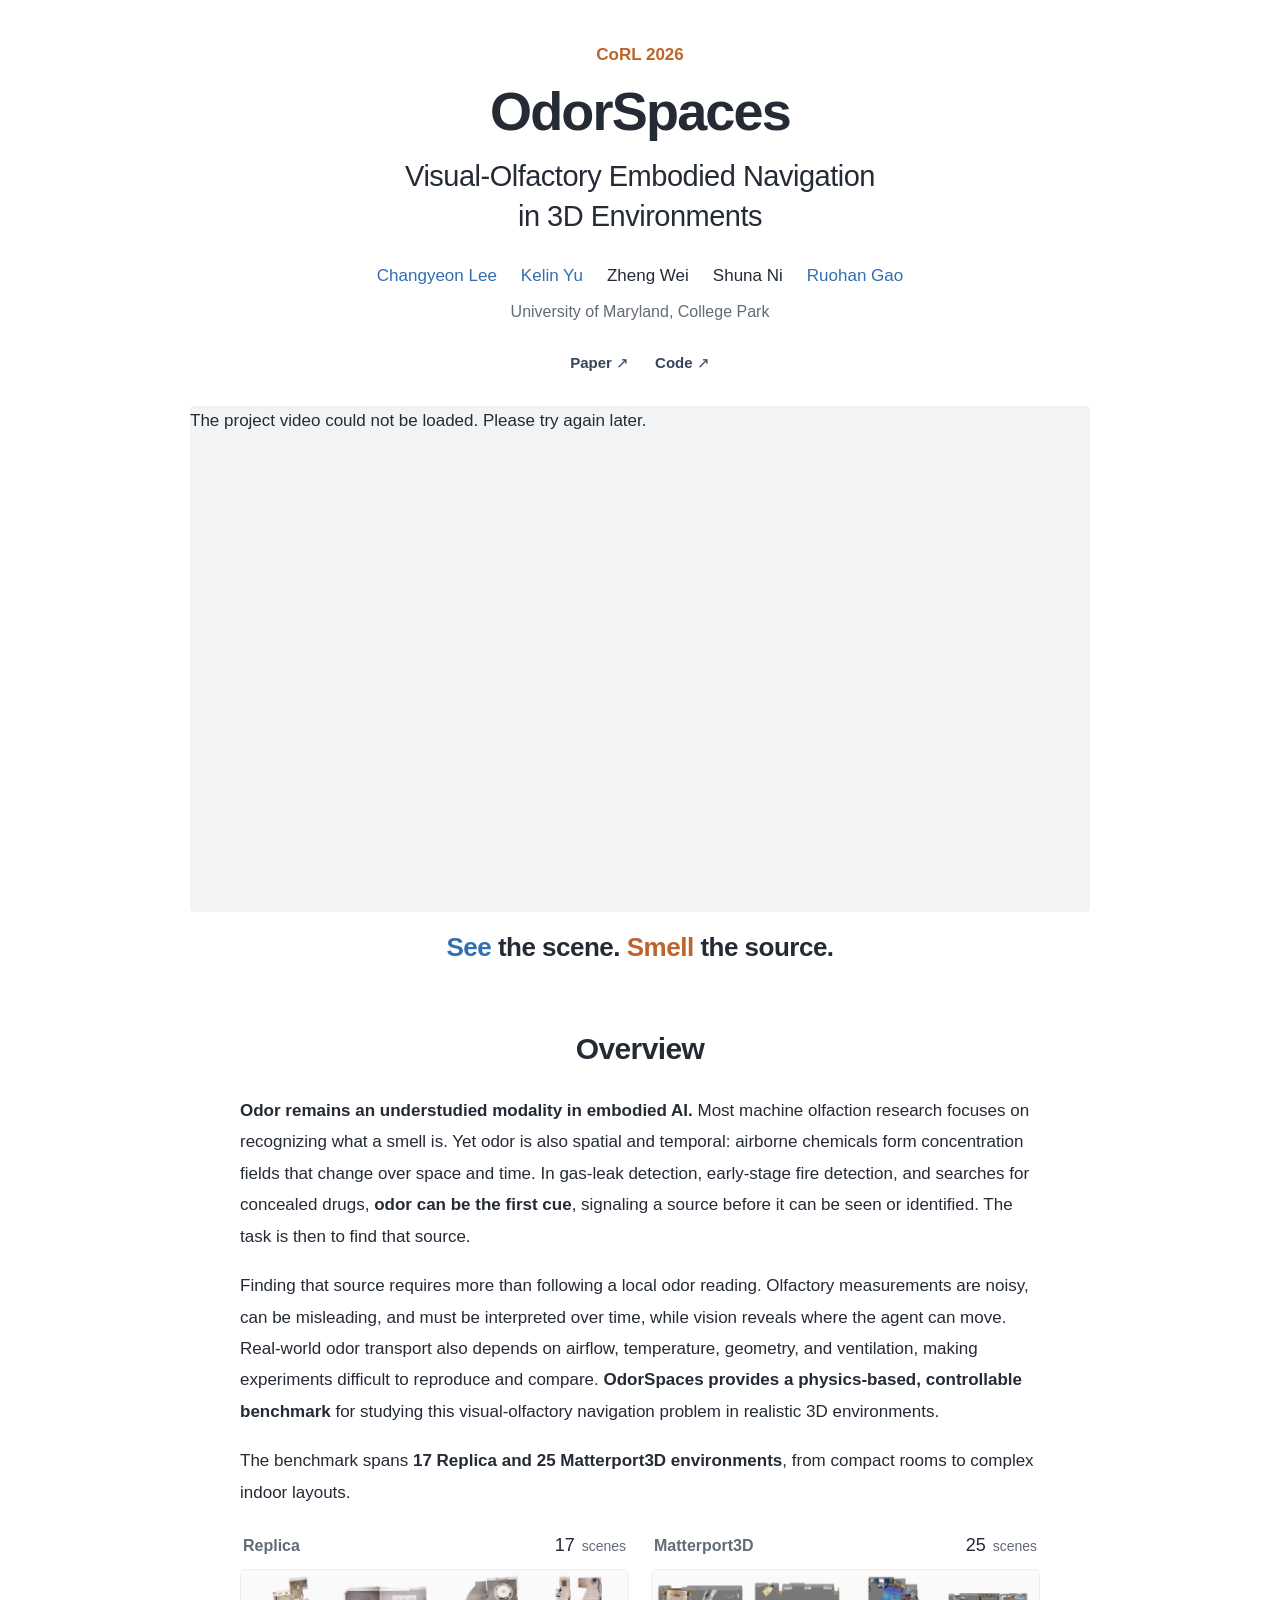
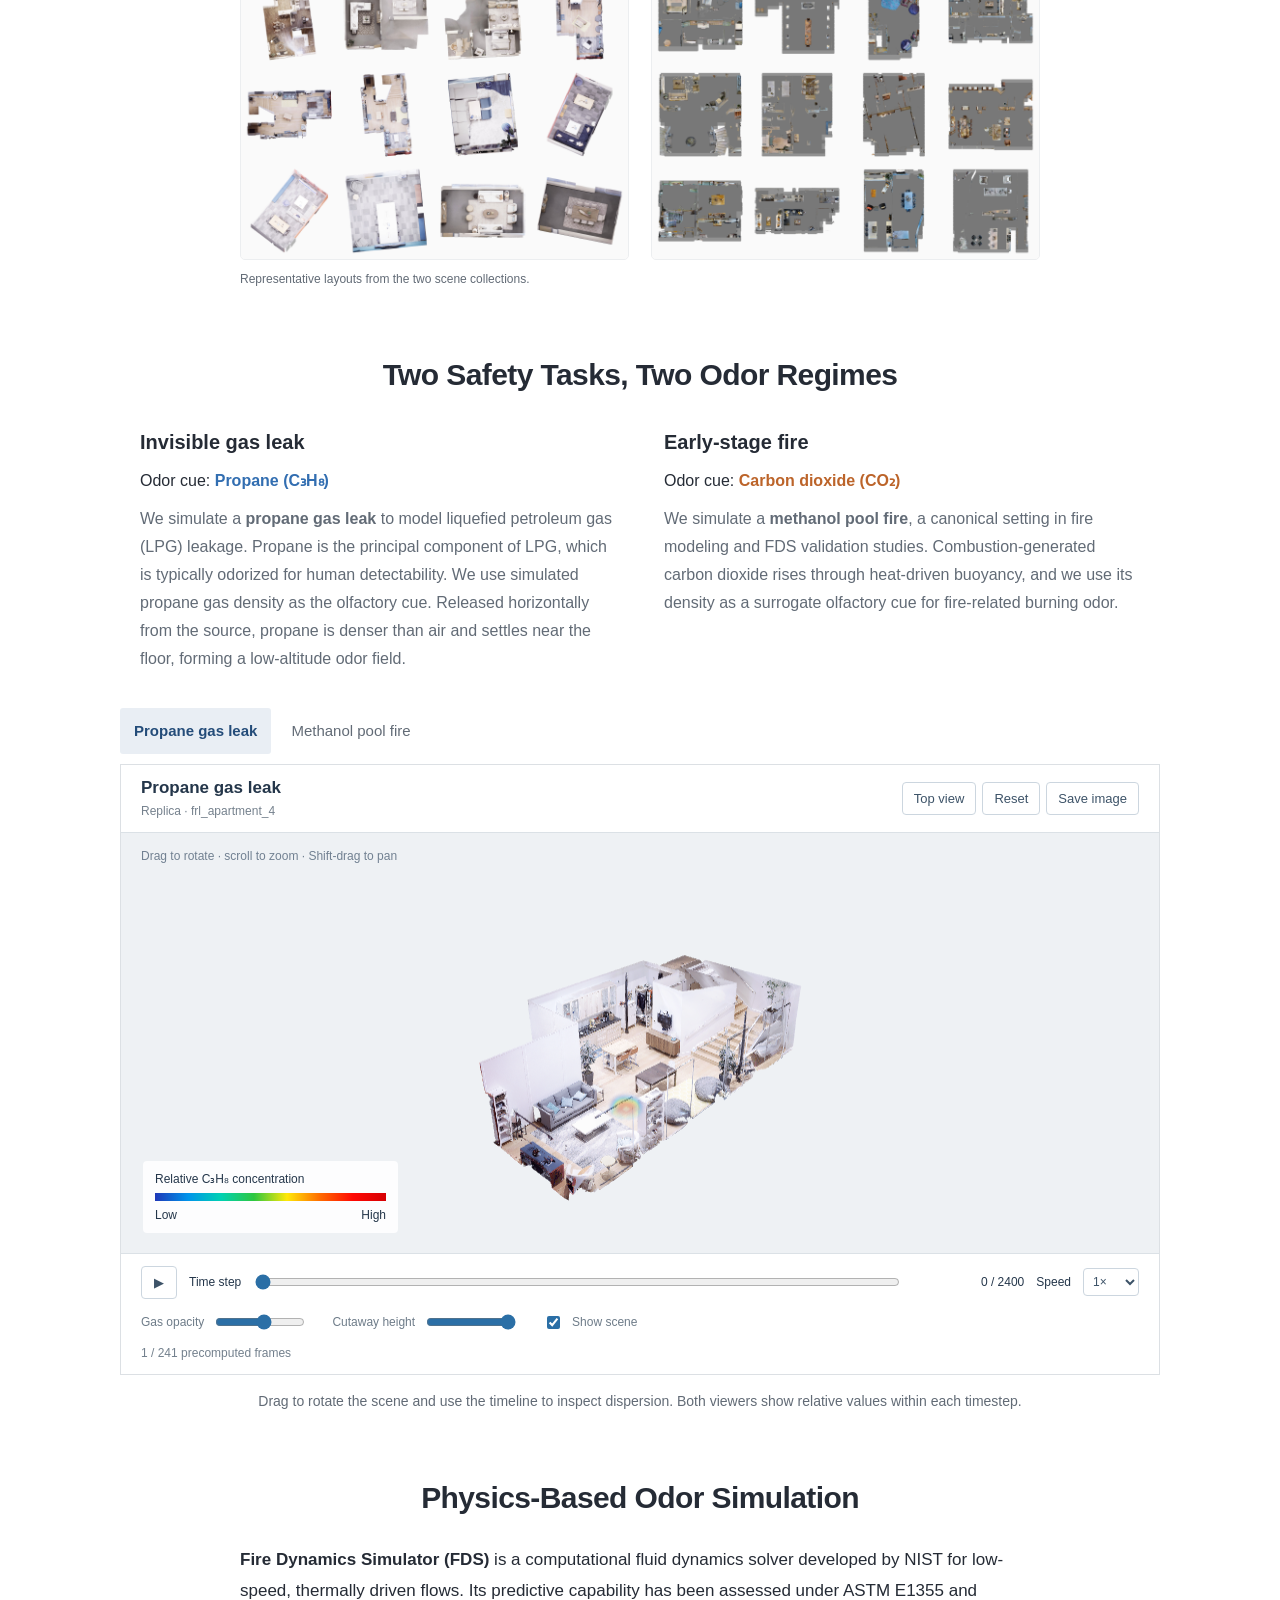
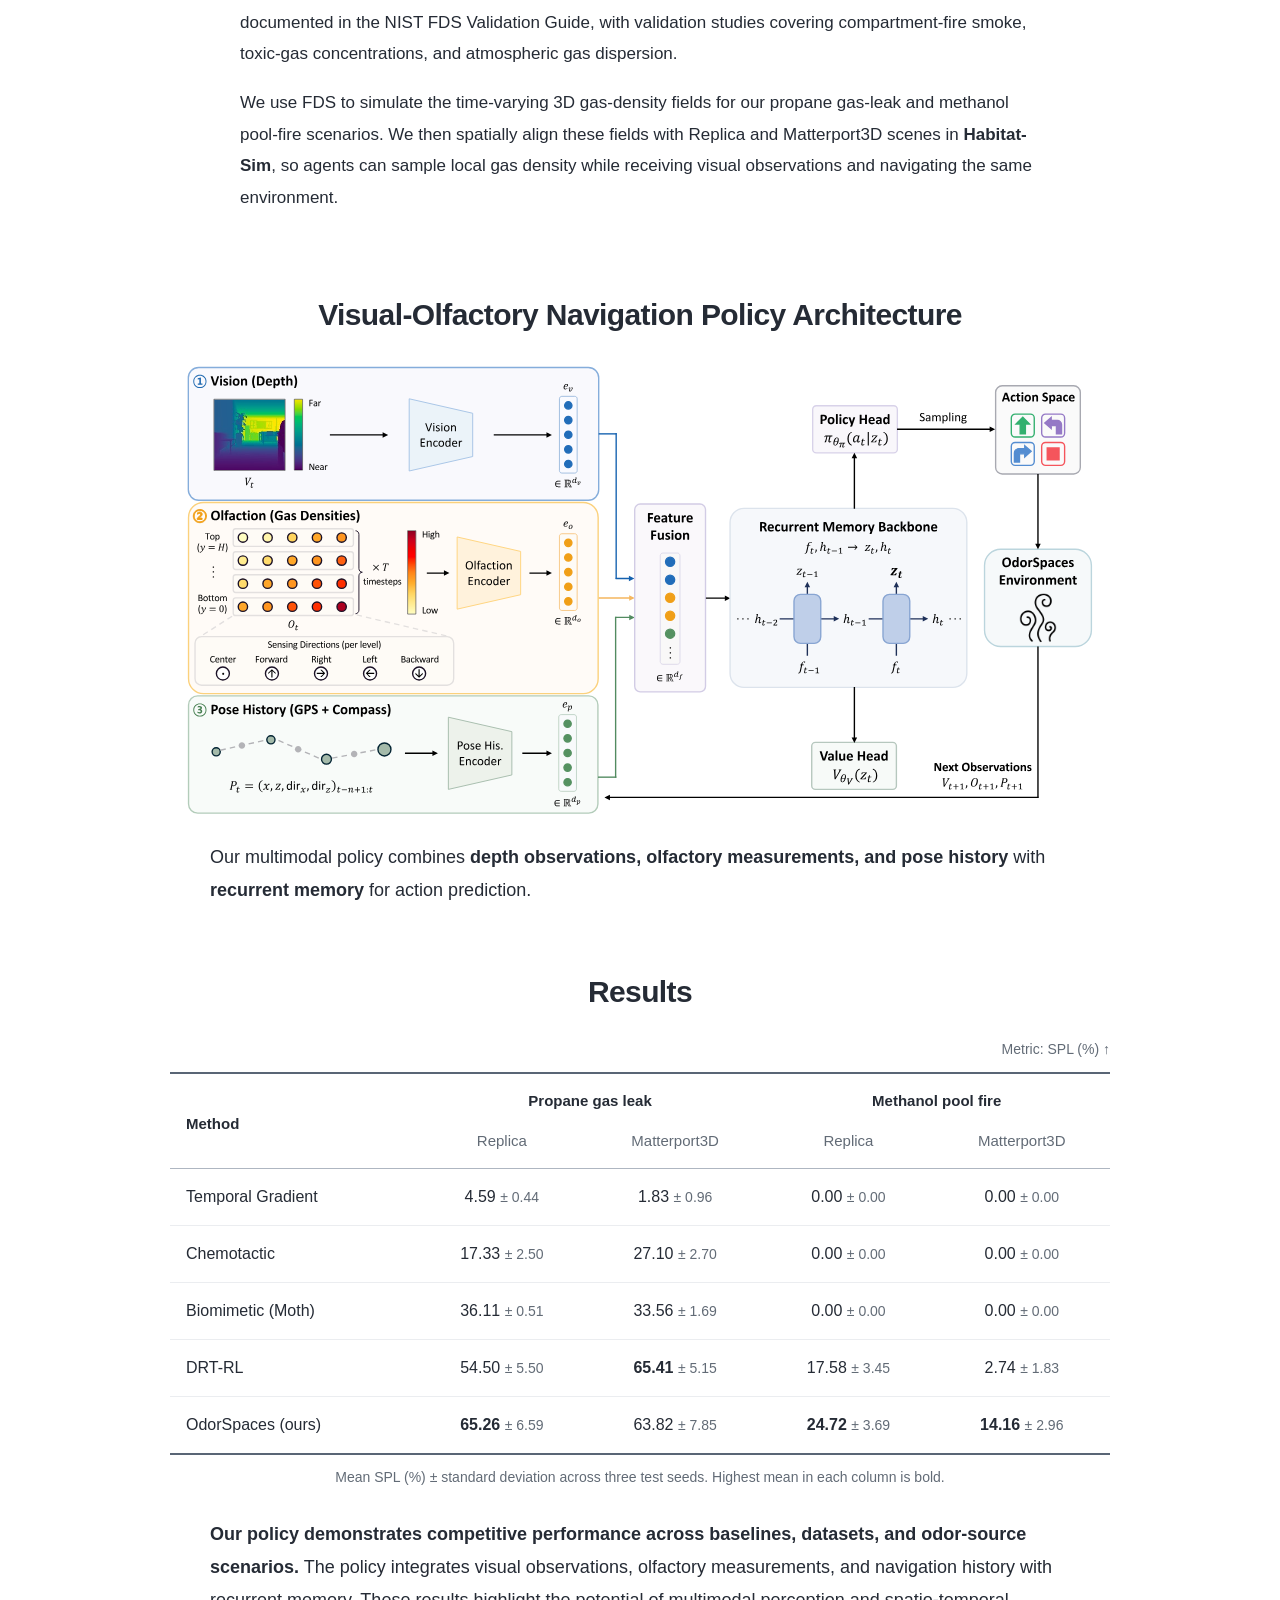
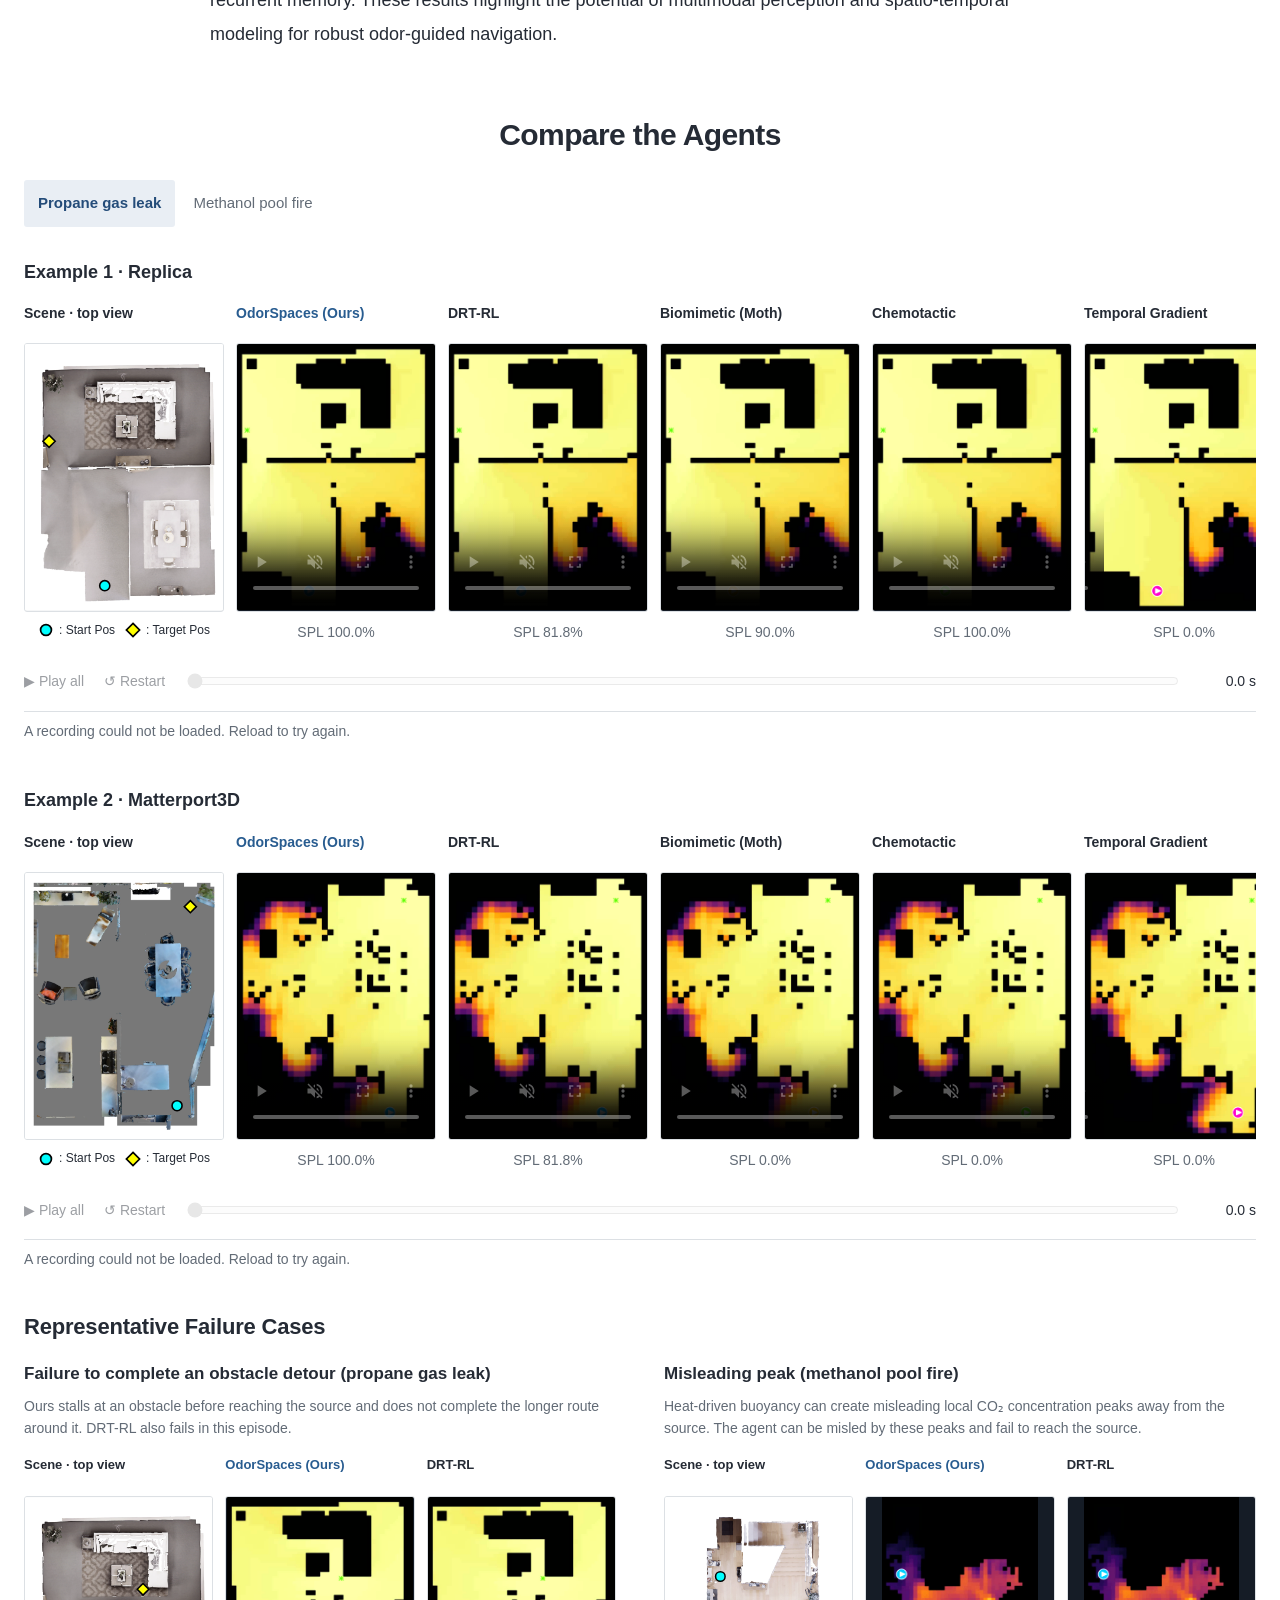
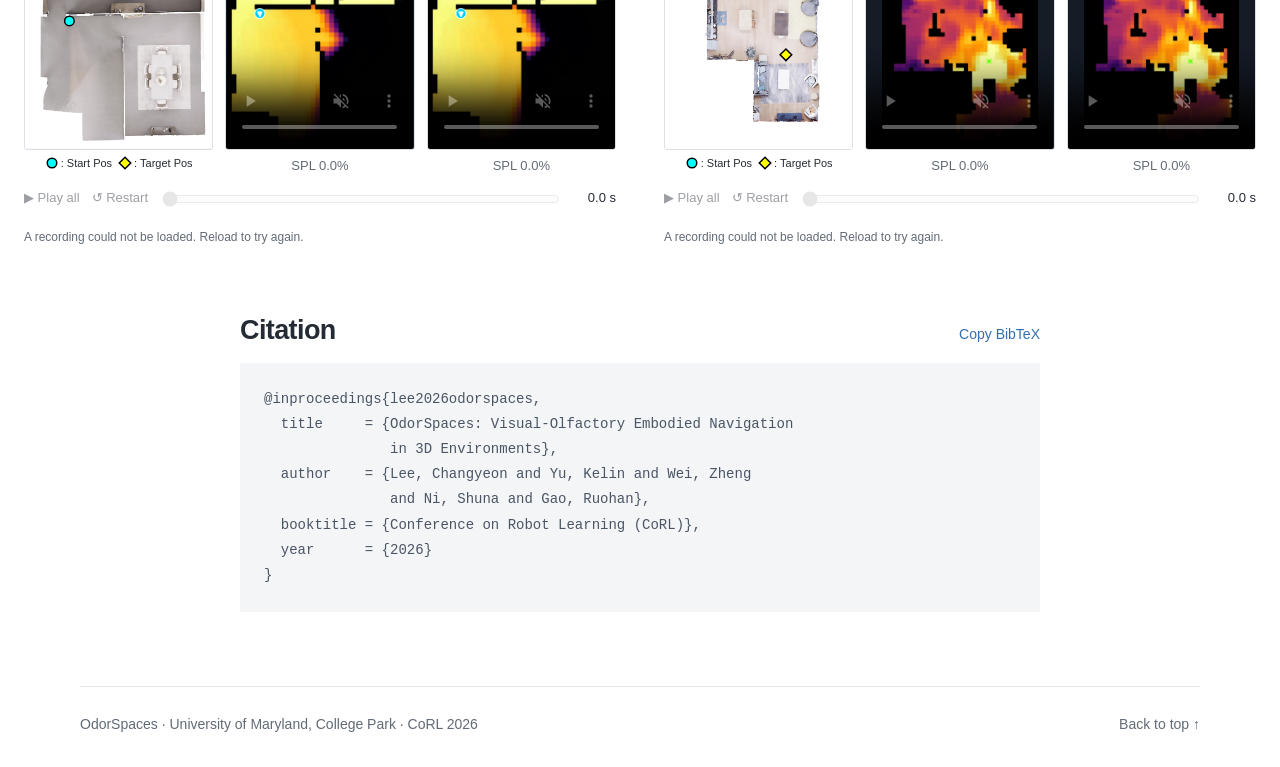
==== commit aa91d24c: "Add author homepage links" ====
--- a/index.html
+++ b/index.html
@@ -23,7 +23,7 @@
     <p class="venue">CoRL 2026</p>
     <h1>OdorSpaces</h1>
     <p class="paper-title">Visual-Olfactory Embodied Navigation<br>in 3D Environments</p>
-    <ul class="authors" aria-label="Authors"><li>Changyeon Lee</li><li>Kelin Yu</li><li>Zheng Wei</li><li>Shuna Ni</li><li>Ruohan Gao</li></ul>
+    <ul class="authors" aria-label="Authors"><li><a href="https://changyeon2.github.io/" target="_blank" rel="noopener">Changyeon Lee</a></li><li><a href="https://colinyu1.github.io/" target="_blank" rel="noopener">Kelin Yu</a></li><li>Zheng Wei</li><li>Shuna Ni</li><li><a href="https://ruohangao.github.io/" target="_blank" rel="noopener">Ruohan Gao</a></li></ul>
     <p class="affiliation">University of Maryland, College Park</p>
     <div class="paper-links"><a href="assets/papers/odorspaces-paper.pdf" target="_blank" rel="noopener">Paper ↗</a><a href="https://github.com/changyeon2/OdorSpaces" target="_blank" rel="noopener">Code ↗</a></div>
   </header>
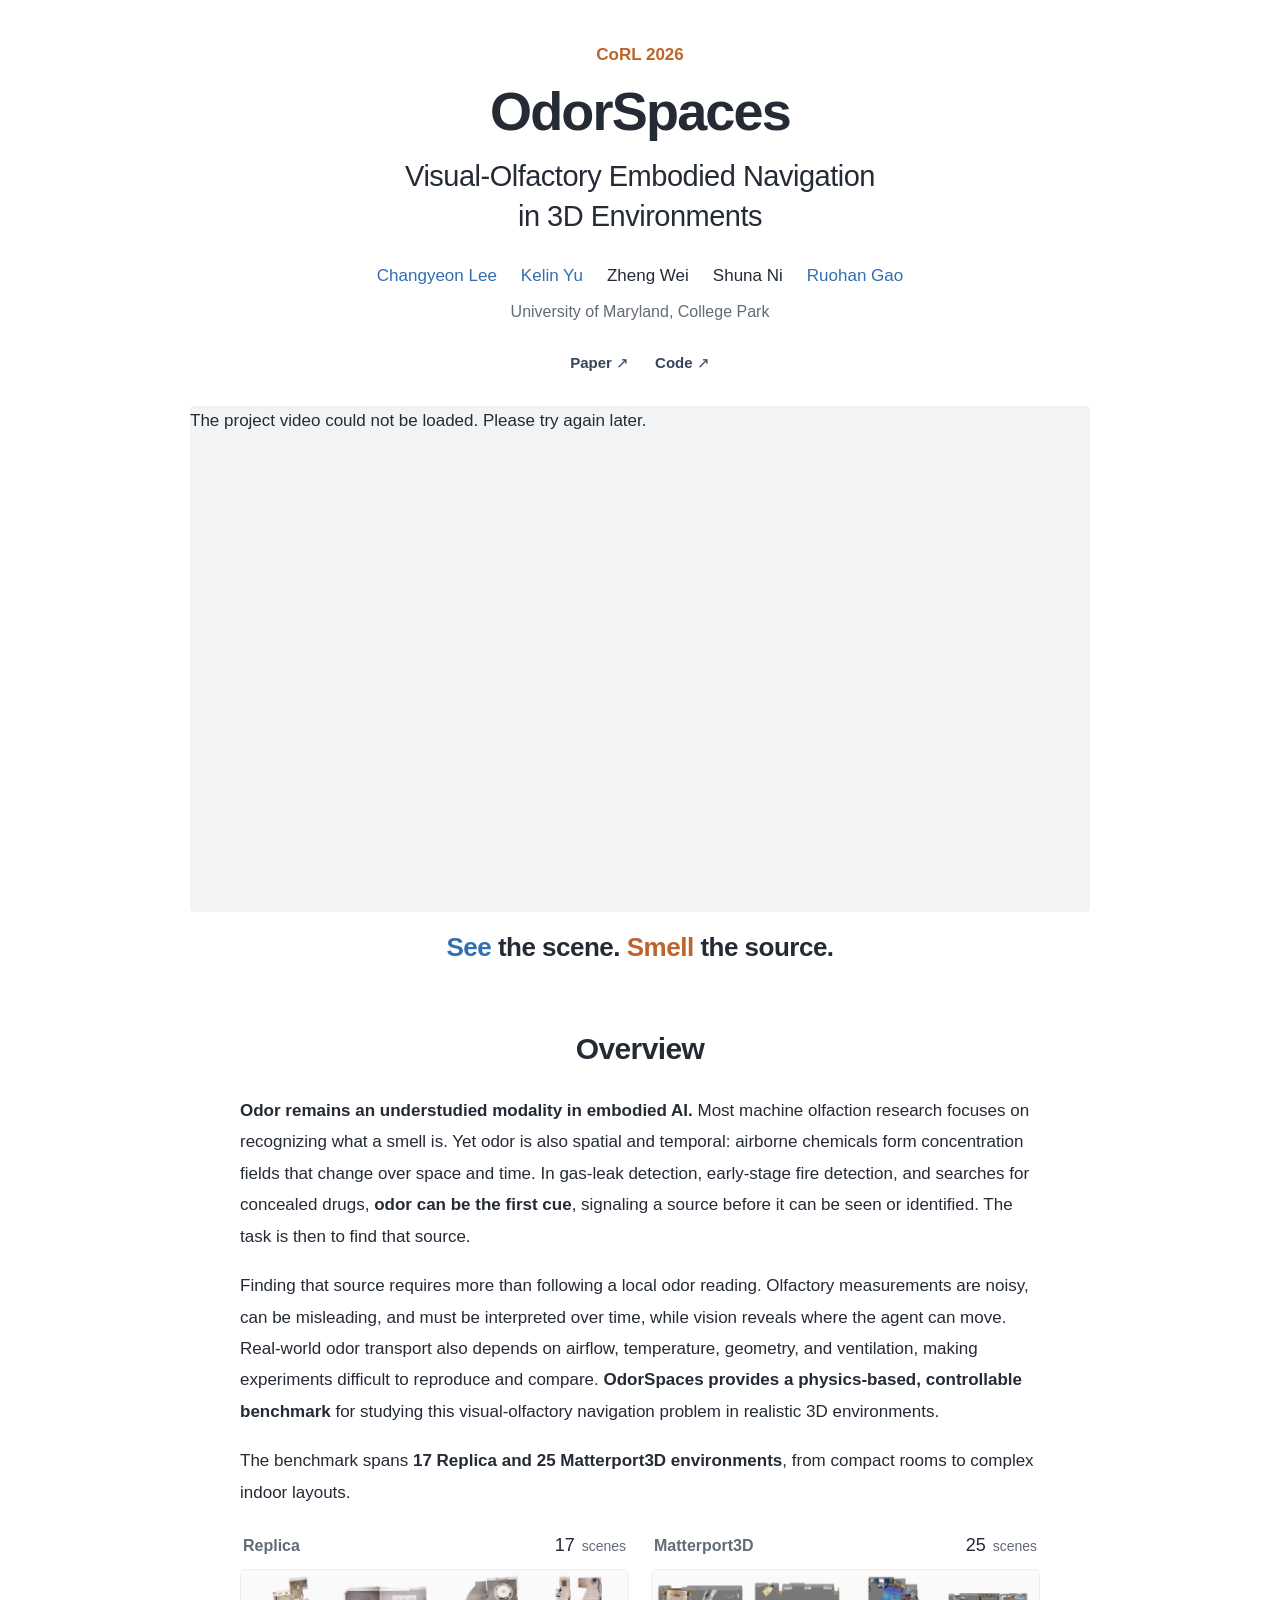
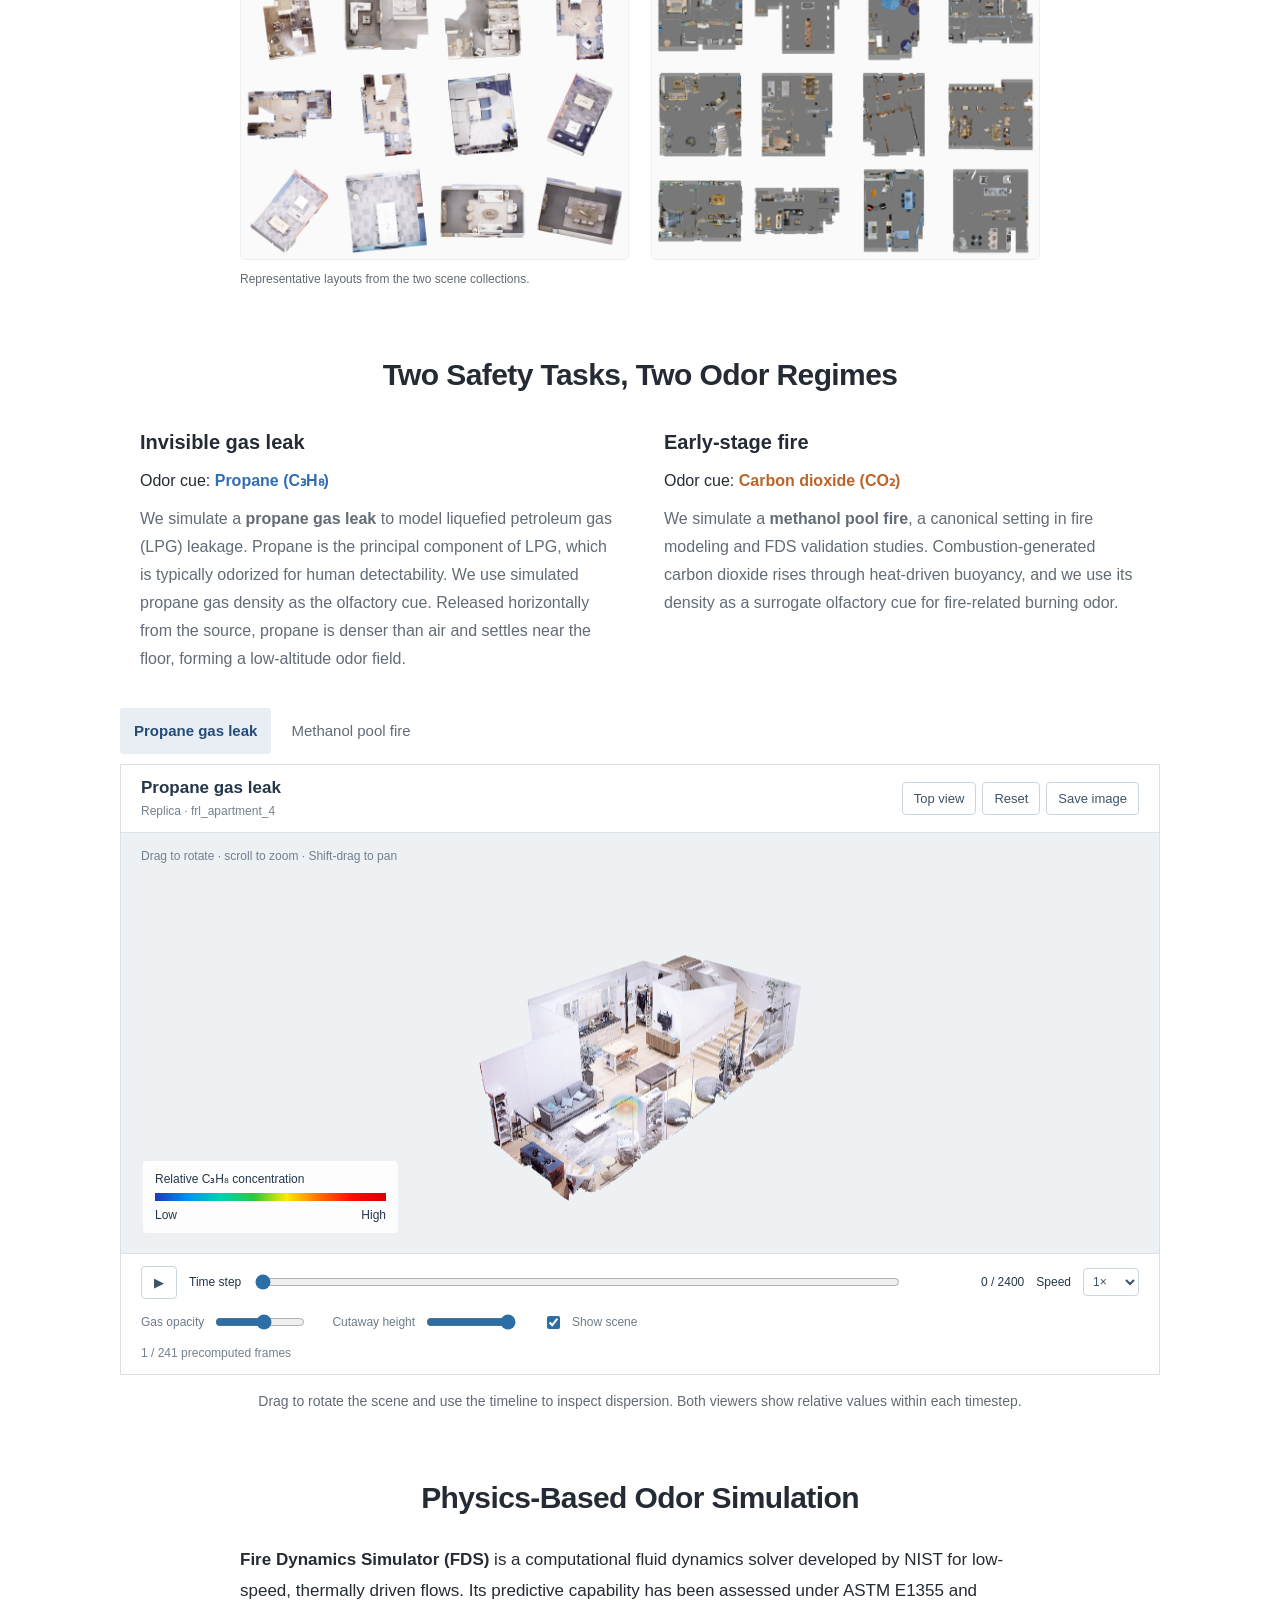
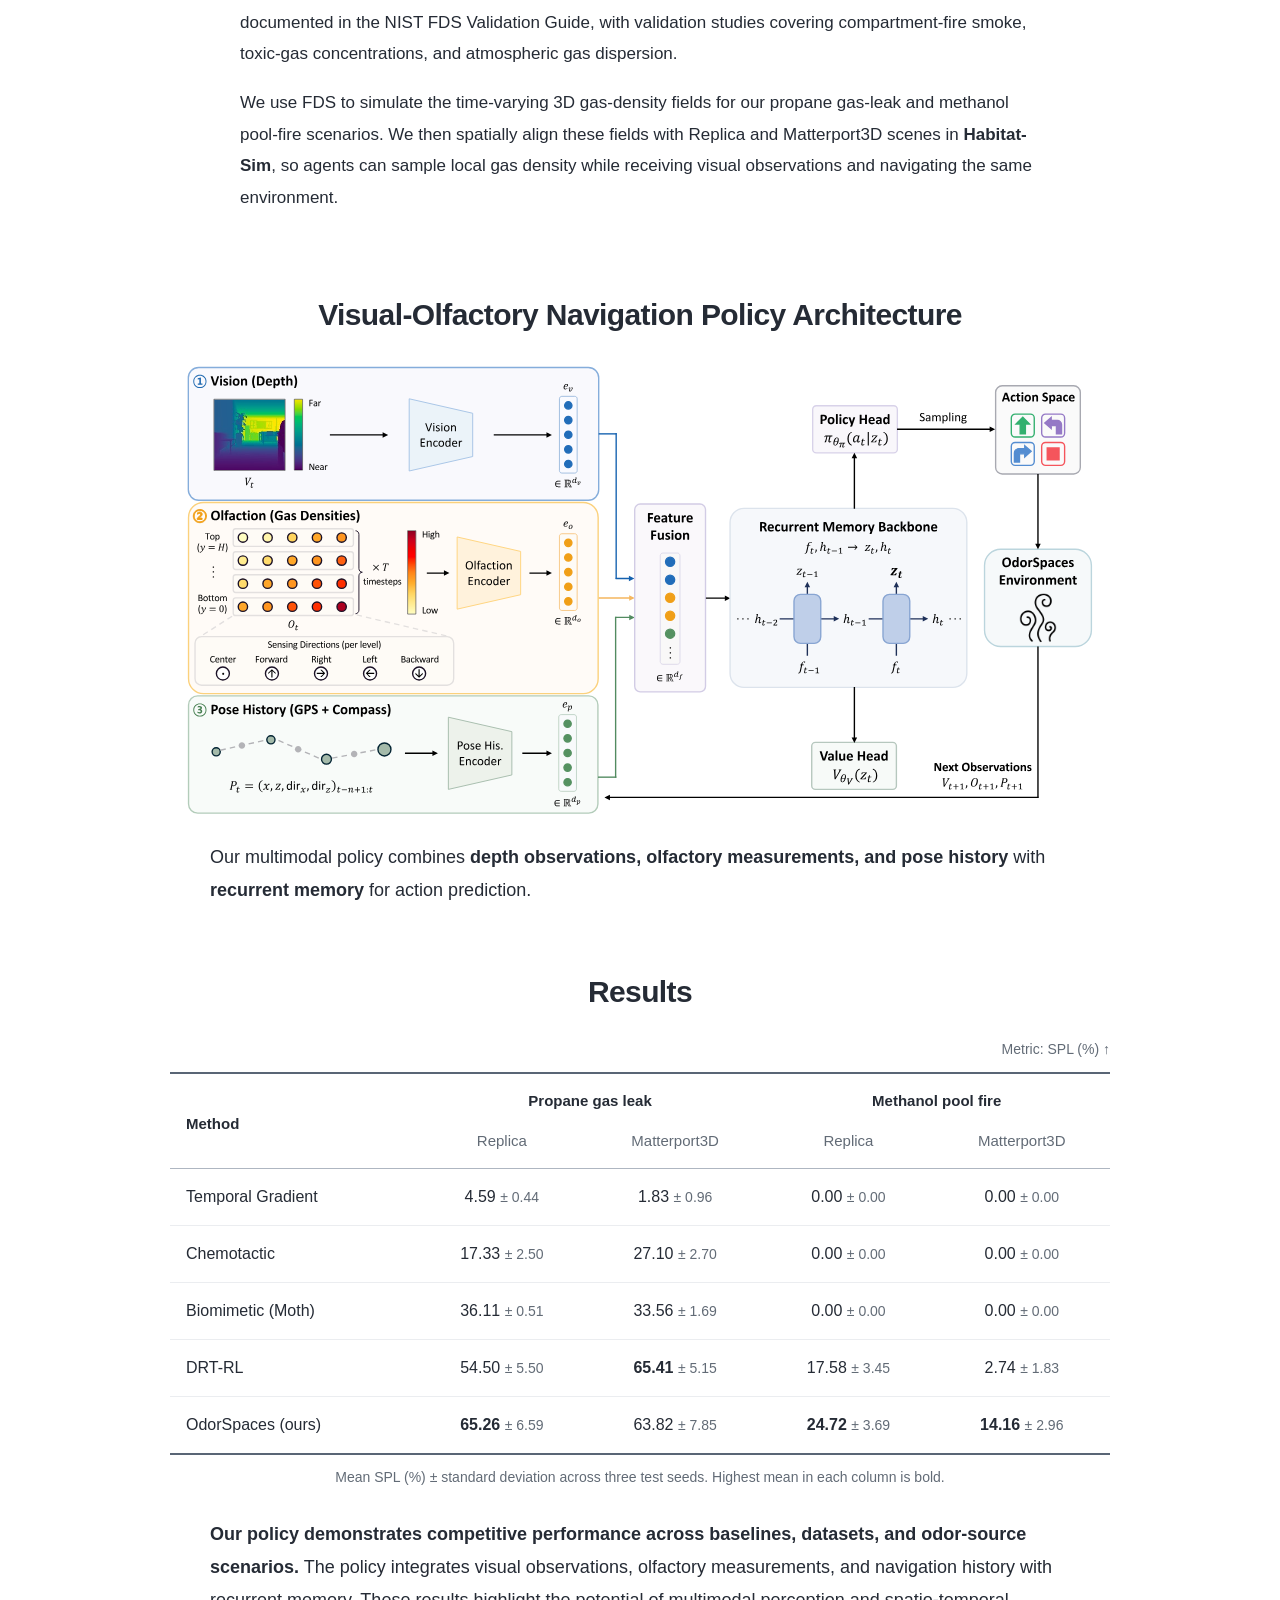
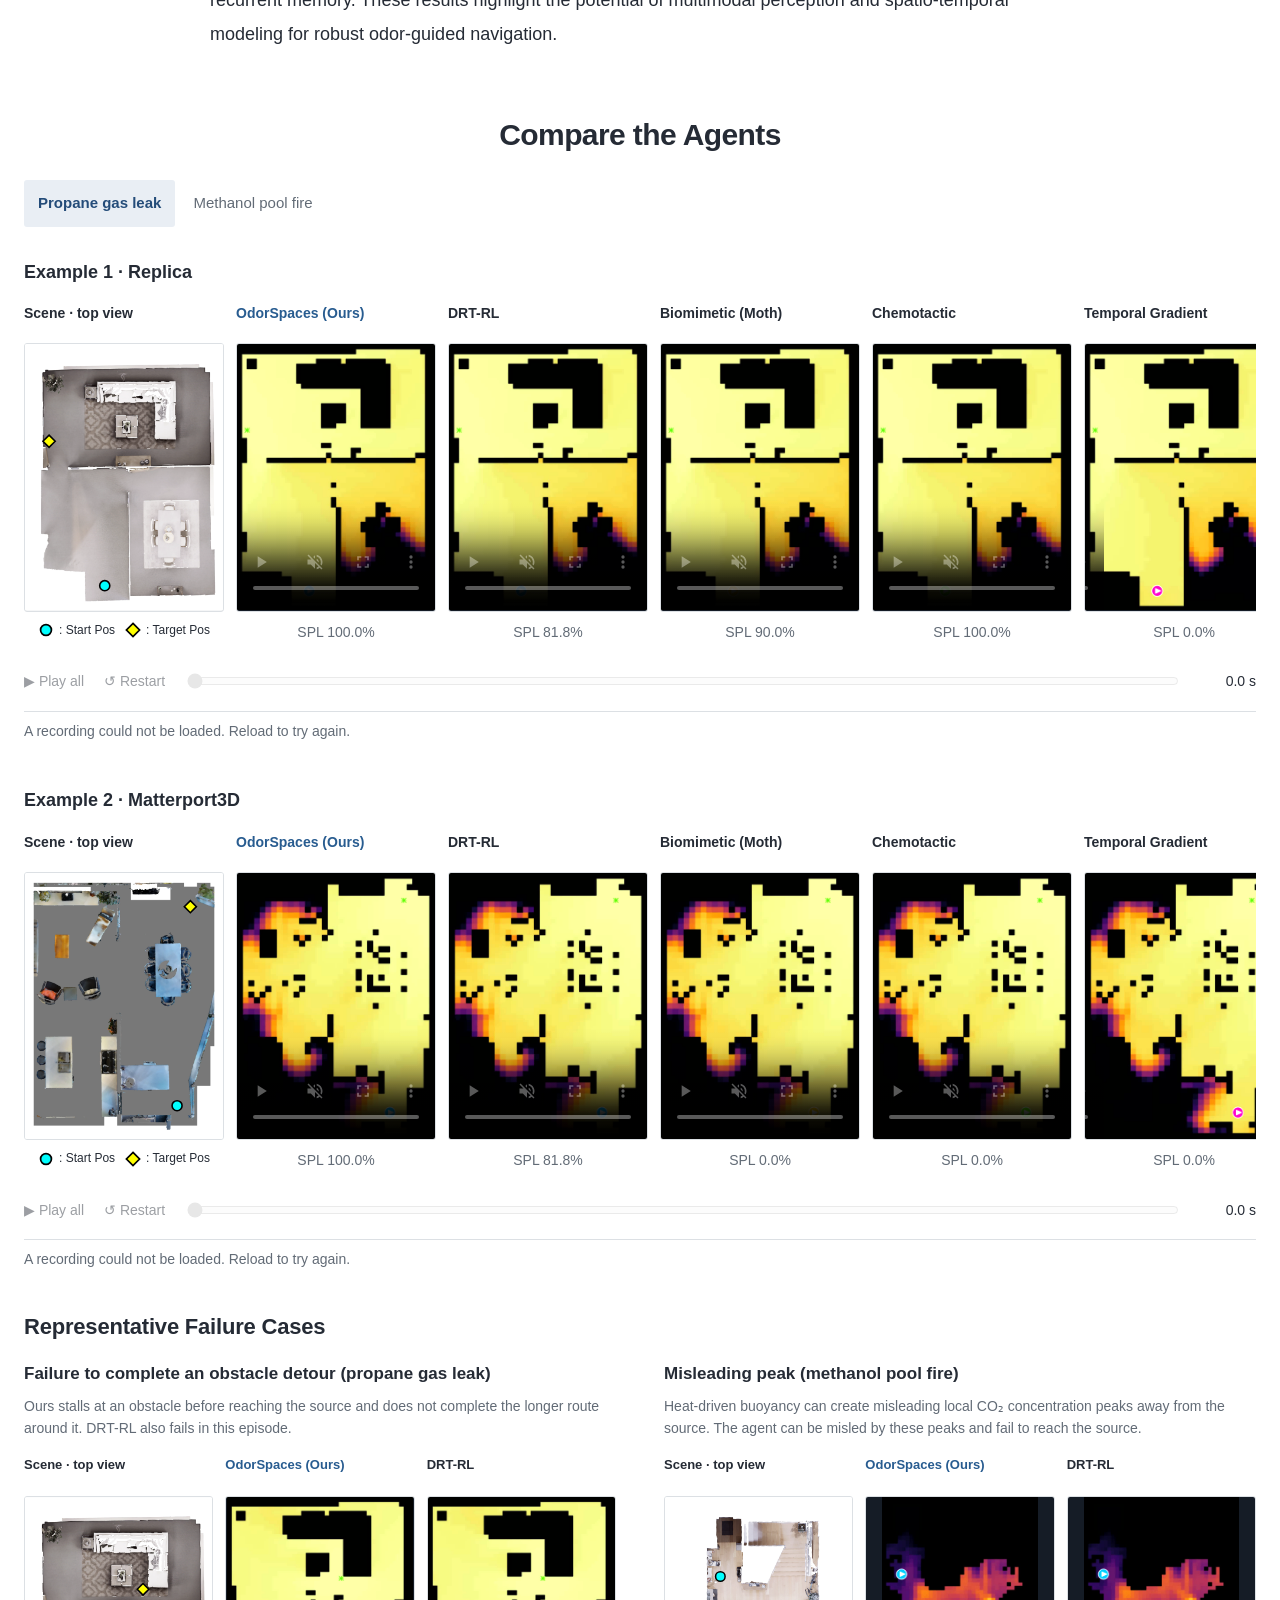
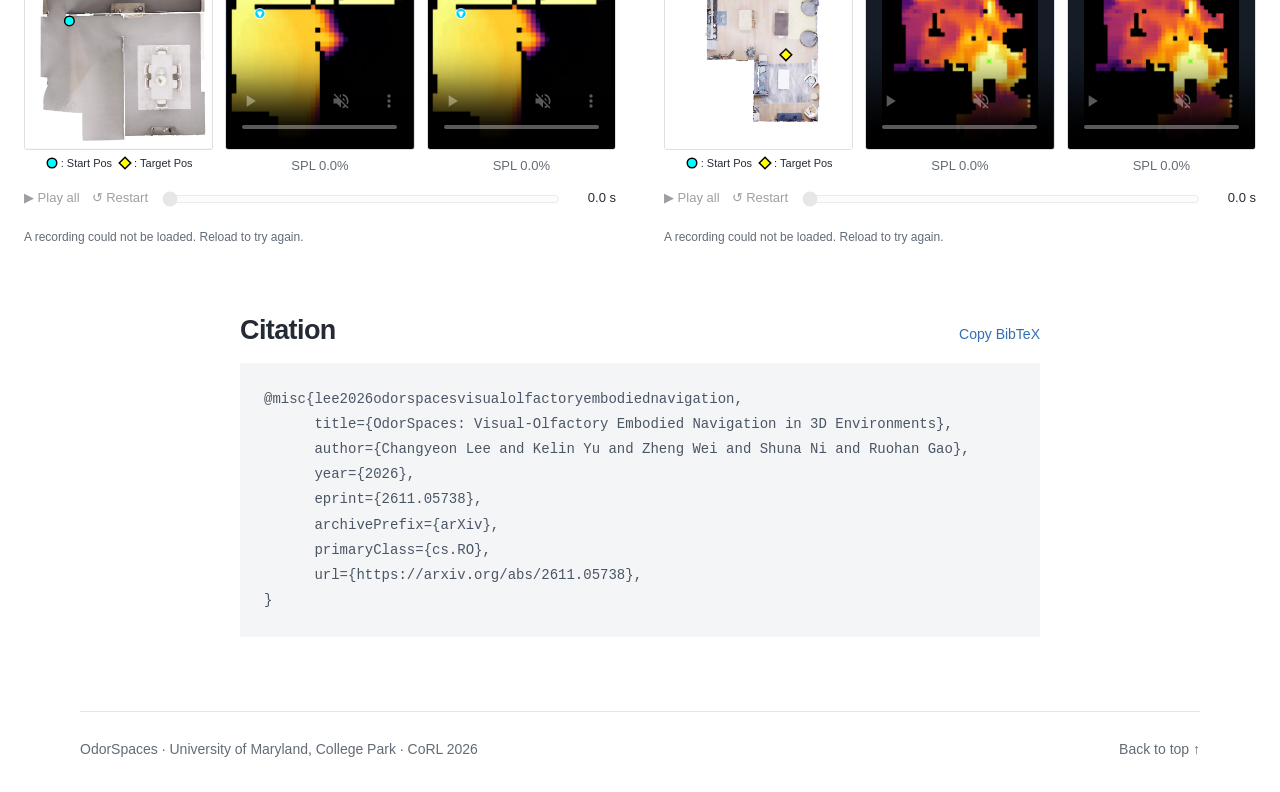
==== commit f6edf0d6: "Update the citation" ====
--- a/index.html
+++ b/index.html
@@ -25,7 +25,7 @@
     <p class="paper-title">Visual-Olfactory Embodied Navigation<br>in 3D Environments</p>
     <ul class="authors" aria-label="Authors"><li><a href="https://changyeon2.github.io/" target="_blank" rel="noopener">Changyeon Lee</a></li><li><a href="https://colinyu1.github.io/" target="_blank" rel="noopener">Kelin Yu</a></li><li>Zheng Wei</li><li>Shuna Ni</li><li><a href="https://ruohangao.github.io/" target="_blank" rel="noopener">Ruohan Gao</a></li></ul>
     <p class="affiliation">University of Maryland, College Park</p>
-    <div class="paper-links"><a href="assets/papers/odorspaces-paper.pdf" target="_blank" rel="noopener">Paper ↗</a><a href="https://github.com/changyeon2/OdorSpaces" target="_blank" rel="noopener">Code ↗</a></div>
+    <div class="paper-links"><a href="https://arxiv.org/pdf/2611.05738" target="_blank" rel="noopener">Paper ↗</a><a href="https://github.com/changyeon2/OdorSpaces" target="_blank" rel="noopener">Code ↗</a></div>
   </header>
 
   <section class="teaser wide" aria-label="Project demo video">
@@ -105,13 +105,14 @@
   </section>
 
   <section class="paper-section narrow" id="citation"><div class="citation-heading"><h2>Citation</h2><button type="button" class="text-button" id="copy-citation">Copy BibTeX</button></div>
-<pre class="citation"><code id="bibtex">@inproceedings{lee2026odorspaces,
-  title     = {OdorSpaces: Visual-Olfactory Embodied Navigation
-               in 3D Environments},
-  author    = {Lee, Changyeon and Yu, Kelin and Wei, Zheng
-               and Ni, Shuna and Gao, Ruohan},
-  booktitle = {Conference on Robot Learning (CoRL)},
-  year      = {2026}
+<pre class="citation"><code id="bibtex">@misc{lee2026odorspacesvisualolfactoryembodiednavigation,
+      title={OdorSpaces: Visual-Olfactory Embodied Navigation in 3D Environments},
+      author={Changyeon Lee and Kelin Yu and Zheng Wei and Shuna Ni and Ruohan Gao},
+      year={2026},
+      eprint={2611.05738},
+      archivePrefix={arXiv},
+      primaryClass={cs.RO},
+      url={https://arxiv.org/abs/2611.05738},
 }</code></pre>
     <p id="copy-feedback" class="copy-feedback" role="status"></p>
   </section>
